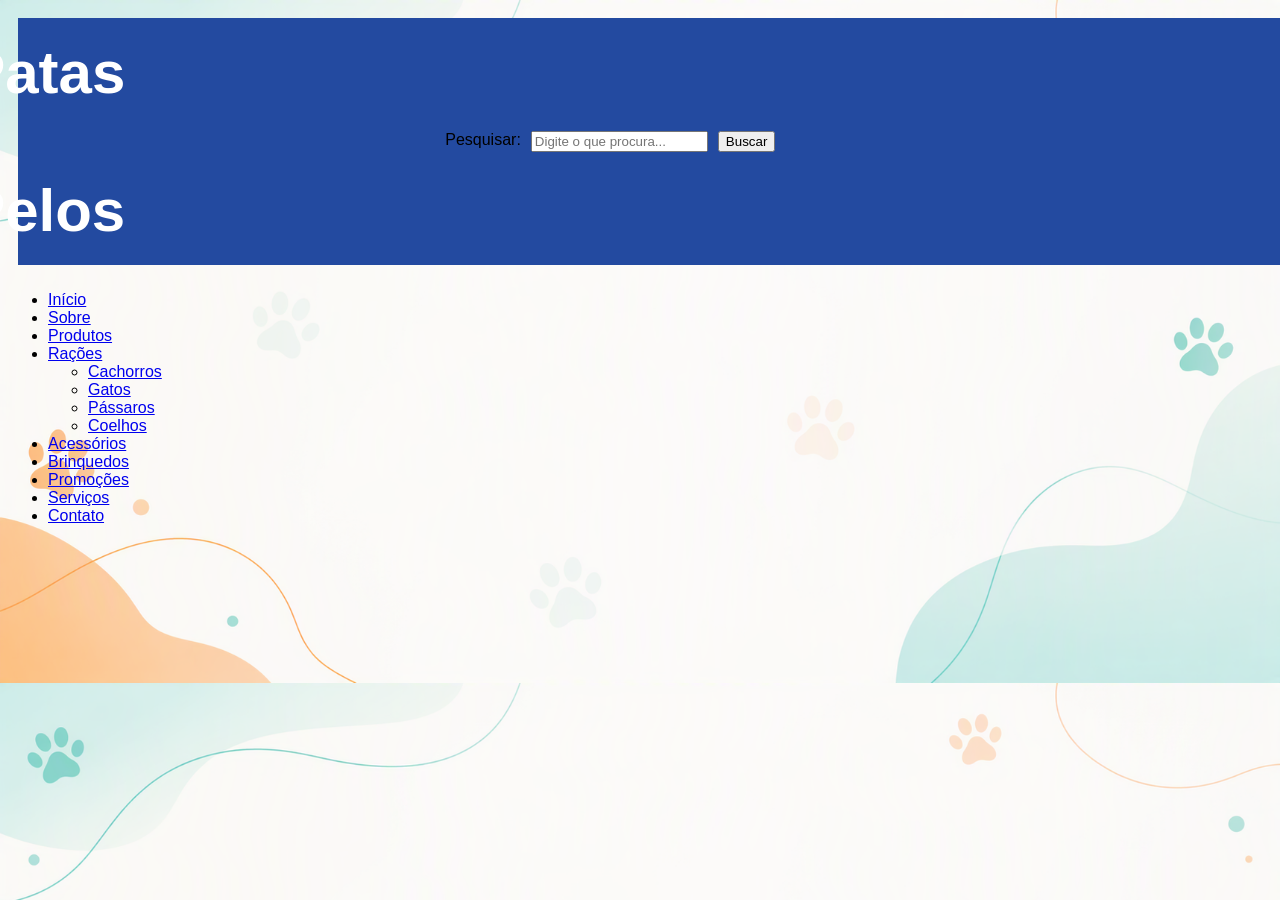
==== index.html @ ef7d0fcd "logo cabeçario pronto para modificar" ====
<!DOCTYPE html>
<html lang="pt">
<head>
    <meta charset="UTF-8">
    <meta name="viewport" content="width=device-width, initial-scale=1.0">
    <title>Patas e Pelos</title>
    <link rel="stylesheet" href="style.css">

    
    <link rel="preconnect" href="https://fonts.googleapis.com">
    <link rel="preconnect" href="https://fonts.gstatic.com" crossorigin>
    <link href="https://fonts.googleapis.com/css2?family=Bree+Serif&family=Lato:ital,wght@0,100;0,300;0,400;0,700;0,900;1,100;1,300;1,400;1,700;1,900&display=swap" rel="stylesheet">

</head>
<body>

    <nav class="navbar">
        <div class="logo">

            <img src="img/LOGO_PATAS_E_PELOS.png" alt="Logo Patas e Pelos">

            <h1>Patas e Pelos</h1>

            <form class="buscar-form" action="/buscar" method="get">
                <label class="form-label" for="campo-pesquisa">Pesquisar:</label>
                <input type="search" id="campo-pesquisa" name="q" placeholder="Digite o que procura..." required />
                <button type="submit">Buscar</button>
            </form>

            <form class="cadastrar-form" action="cadastrar.html" method="post">
                <input type="submit" value="Cadastrar">
            </form>
        </div>
    </nav>

    

    
        <ul class="menu">
            <li><a href="#">Início</a></li>
            <li><a href="#sobre">Sobre</a></li>
            <li><a href="#produtos">Produtos</a></li>
            <li class="dropdown">
                <a href="#raçoes">Rações</a>
                <ul class="dropdown-content">
                    <li><a href="#cachorros">Cachorros</a></li>
                    <li><a href="#gatos">Gatos</a></li>
                    <li><a href="#passaros">Pássaros</a></li>
                    <li><a href="#coelhos">Coelhos</a></li>         
                </ul>
            </li>
            <li><a href="#acessorios">Acessórios</a></li>
            <li><a href="#brinquedos">Brinquedos</a></li>
            <li><a href="#promocoes">Promoções</a></li>
            <li><a href="#servicos">Serviços</a></li>
            <li><a href="#contatos">Contato</a></li>
        </ul>
    

    
</body>
</html>
---- style.css ----
body {
    font-family:'Lucida Sans', 'Lucida Sans Regular', 'Lucida Grande', 'Lucida Sans Unicode', Geneva, Verdana, sans-serif;
    background-image: url(img/Fundo\ Site\ Patas\ e\ Pelos.png);
    background-size: cover;
}

.navbar {
    padding: 10px;
    top: 0;
    left: 0;
    width: 100%;
    
}

.logo {
    display: flex;
    align-items: center;
    justify-content: center;
    background-color: #234aa0;
    padding: 20px;
    gap: 20px; /* Cria um espaço perfeito e controlado entre a imagem e o título */
}

.logo img {
    width: 140px;
    height: auto;
    
}

.logo h1 {
    font-size: 60px; 
    color: #ffffff;
    margin: 0;
}

.buscar-form {
    display: flex;
    justify-content: center;
    
    padding-left: 300px; /* Centraliza o formulário de busca horizontalmente (distancia do lado esquerdo) (distancia do título) */
    gap: 10px; /* Se tiver um input e um botão de busca, cria espaço entre eles */
}

.cadastrar-form {
    display: flex;
    flex-direction: column; 
    align-items: stretch; 
    max-width: 450px; 
    margin: 30px auto; /* Centraliza o formulário na tela */
    padding: 25px;
    gap: 15px; /* Cria um espaço uniforme entre cada campo/input do formulário */
    padding-left: 600px; /* Centraliza o formulário de cadastro horizontalmente (distancia da barra de pesquisa) */
}
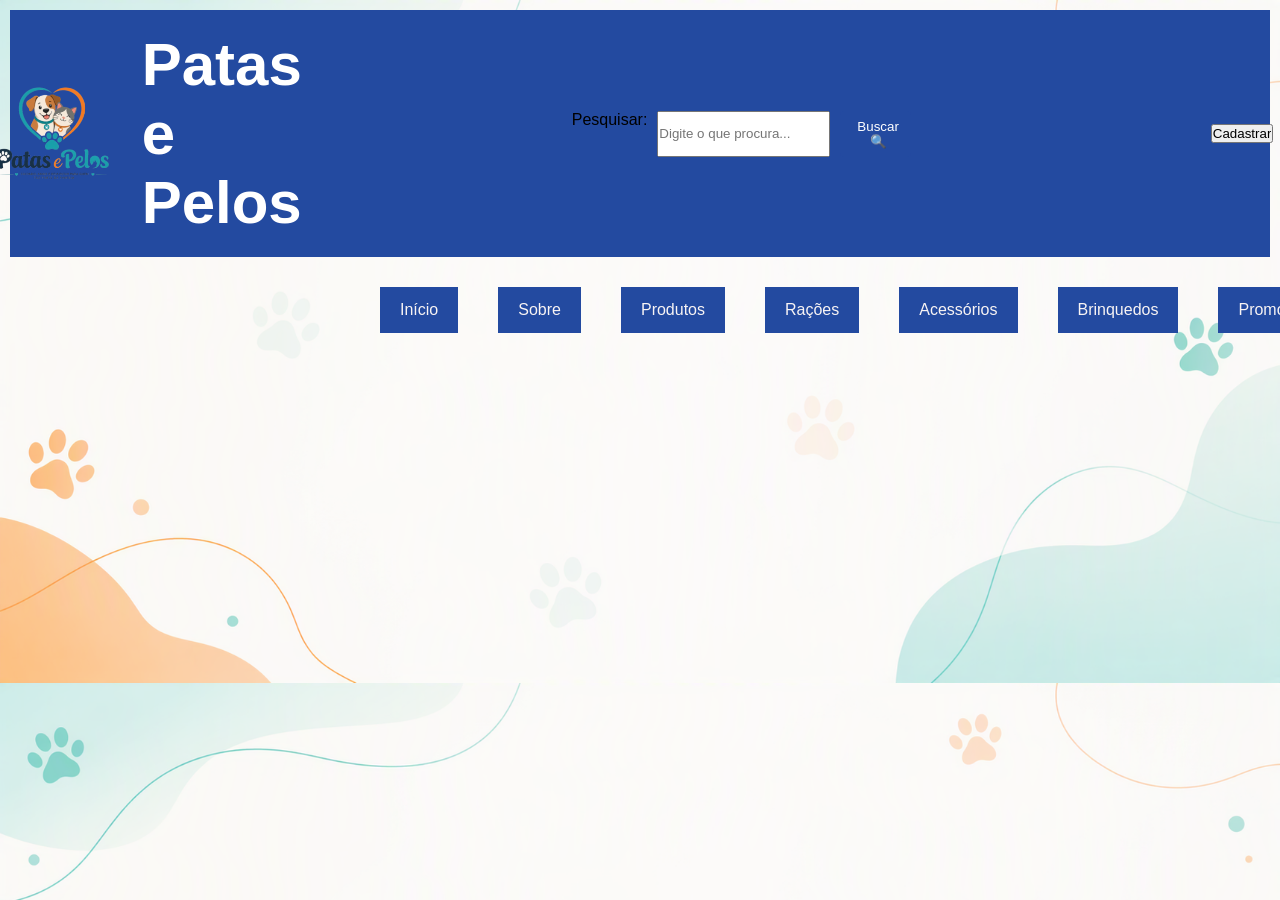
==== commit 78482596: "eeeee eeeeeeeee" ====
--- a/index.html
+++ b/index.html
@@ -35,27 +35,25 @@
 
     
 
-    
-        <ul class="menu">
-            <li><a href="#">Início</a></li>
-            <li><a href="#sobre">Sobre</a></li>
-            <li><a href="#produtos">Produtos</a></li>
-            <li class="dropdown">
-                <a href="#raçoes">Rações</a>
-                <ul class="dropdown-content">
-                    <li><a href="#cachorros">Cachorros</a></li>
-                    <li><a href="#gatos">Gatos</a></li>
-                    <li><a href="#passaros">Pássaros</a></li>
-                    <li><a href="#coelhos">Coelhos</a></li>         
-                </ul>
-            </li>
-            <li><a href="#acessorios">Acessórios</a></li>
-            <li><a href="#brinquedos">Brinquedos</a></li>
-            <li><a href="#promocoes">Promoções</a></li>
-            <li><a href="#servicos">Serviços</a></li>
-            <li><a href="#contatos">Contato</a></li>
+<ul class="menu">
+    <li><a href="#">Início</a></li>
+    <li><a href="#sobre">Sobre</a></li>
+    <li><a href="#produtos">Produtos</a></li>
+    <li class="dropdown">
+        <a href="#racoes">Rações</a> <!-- Alterado de #raçoes para #racoes -->
+        <ul class="dropdown-content">
+            <li><a href="#cachorros">Cachorros</a></li>
+            <li><a href="#gatos">Gatos</a></li>
+            <li><a href="#passaros">Pássaros</a></li>
+            <li><a href="#coelhos">Coelhos</a></li>         
         </ul>
-    
+    </li>
+    <li><a href="#acessorios">Acessórios</a></li>
+    <li><a href="#brinquedos">Brinquedos</a></li>
+    <li><a href="#promocoes">Promoções</a></li>
+    <li><a href="#servicos">Serviços</a></li>
+    <li><a href="#contatos">Contato</a></li>
+</ul>
 
     
 </body>
--- a/style.css
+++ b/style.css
@@ -1,4 +1,8 @@
-
+* {
+    box-sizing: border-box;
+    margin: 0;
+    padding: 0;
+}
 
 body {
     font-family:'Lucida Sans', 'Lucida Sans Regular', 'Lucida Grande', 'Lucida Sans Unicode', Geneva, Verdana, sans-serif;
@@ -39,8 +43,61 @@
     display: flex;
     justify-content: center;
     
-    padding-left: 300px; /* Centraliza o formulário de busca horizontalmente (distancia do lado esquerdo) (distancia do título) */
-    gap: 10px; /* Se tiver um input e um botão de busca, cria espaço entre eles */
+    padding-left: 250px; /* Centraliza o formulário de busca horizontalmente (distancia do lado esquerdo) (distancia do título) */
+    gap: 10px; 
+}
+
+.buscar-form input[type="text"] {
+    padding: 8px;
+    border: 1px solid #ccc;
+    border-radius: 4px;
+    width: 200px; /* Largura do campo de busca */
+}
+
+.buscar-form button {
+    padding: 8px 12px;
+    background-color: #234aa0;
+    color: white;
+    border: none;
+    border-radius: 4px;
+    cursor: pointer;
+}
+
+.buscar-form button:hover {
+    background-color: #1a357a; /* Cor ao passar o mouse */
+}
+
+.buscar-form button:active {
+    background-color: #0d1f4c; /* Cor ao clicar */
+}
+
+.buscar-form button:focus {
+    outline: none; /* Remove a borda de foco padrão */
+    box-shadow: 0 0 5px #234aa0; /* Adiciona um efeito de sombra ao redor do botão */
+}
+
+.buscar-form input[type="text"]:focus {
+    outline: none; /* Remove a borda de foco padrão */
+    box-shadow: 0 0 5px #234aa0; /* Adiciona um efeito de sombra ao redor do campo de busca */
+}
+
+.buscar-form input[type="text"]::placeholder {
+    color: #999; /* Cor do texto do placeholder */
+    font-style: italic; /* Estilo do texto do placeholder */
+}   
+
+.buscar-form button::after {
+    content: '🔍'; /* Adiciona o ícone de lupa */
+    margin-left: 5px; /* Espaçamento entre o texto e o ícone */
+}
+
+.buscar-form button::before {
+    content: ''; /* Adiciona um espaço antes do botão */
+    margin-right: 5px; /* Espaçamento entre o ícone e o texto */
+}
+
+.buscar-form button span {
+    display: none; /* Oculta o texto do botão */
 }
 
 .cadastrar-form {
@@ -51,6 +108,77 @@
     margin: 30px auto; /* Centraliza o formulário na tela */
     padding: 25px;
     gap: 15px; /* Cria um espaço uniforme entre cada campo/input do formulário */
-    padding-left: 600px; /* Centraliza o formulário de cadastro horizontalmente (distancia da barra de pesquisa) */
+    padding-left: 280px; /* Centraliza o formulário de cadastro horizontalmente (distancia da barra de pesquisa) */
 }
 
+.menu {
+    list-style: none;
+    padding: 0;
+    margin-left: 360px; /* Distancia do lado esquerdo da tela */
+    
+    display: flex;
+    width: 30px;
+    font-family: Arial, sans-serif;
+}
+
+/* Itens principais do menu */
+.menu > li {
+    position: relative;
+    
+    
+}
+
+/* Links do menu */
+.menu a {
+    display: block;
+    color: rgb(248, 244, 244);
+    padding: 14px 20px;
+    text-decoration: none;
+    text-align: center;
+    align-items: center;
+    background-color: #234aa0;
+    margin: 20px;
+
+}
+
+/* Efeito ao passar o mouse nos links principais */
+.menu > li > a:hover {
+    background-color: #111;
+}
+
+/* --- ESTILO DO DROPDOWN --- */
+
+/* Esconde o submenu por padrão */
+.menu .dropdown-content {
+    display: none;
+    position: absolute;
+    top: 100%; /* Posiciona logo abaixo do item "Rações" */
+    left: 0;
+    background-color: #08acdf;
+    min-width: 160px;
+    list-style: none;
+    padding: 0;
+    margin: 0;
+    box-shadow: 0px 8px 16px rgba(0,0,0,0.2);
+    z-index: 1;
+}
+
+/* Estilo dos itens dentro do submenu */
+.menu .dropdown-content li a {
+    padding: 10px 16px;
+    text-align: left;
+}
+
+/* Cor de fundo ao passar o mouse nos itens do submenu */
+.menu .dropdown-content li a:hover {
+    background-color: #555;
+}
+
+/* Mostra o submenu quando o mouse passa por cima da categoria "Rações" */
+.menu .dropdown:hover .dropdown-content {
+    display: block;
+}
+
+
+
+
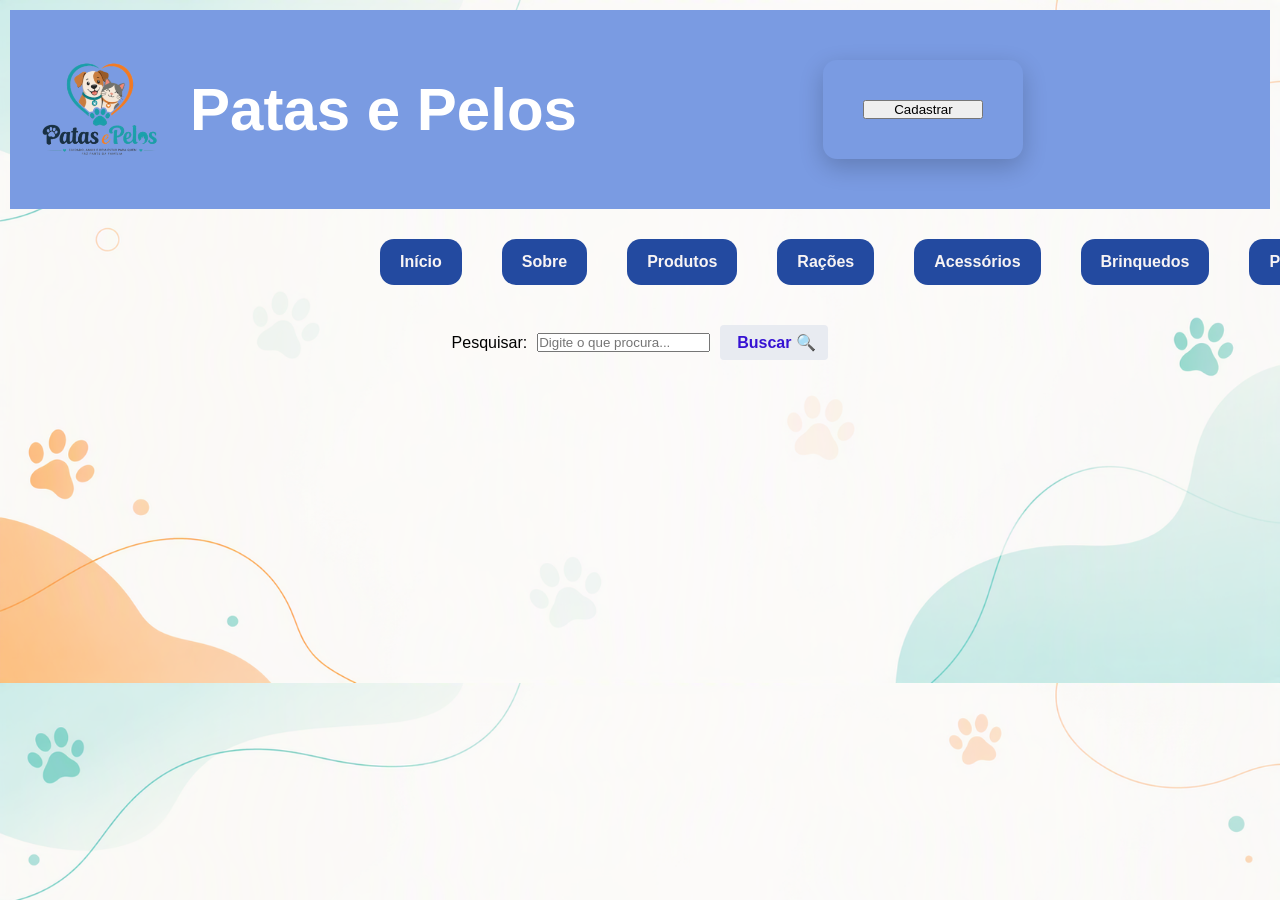
==== commit b5330149: "srzhnz\ds fet3" ====
--- a/index.html
+++ b/index.html
@@ -21,39 +21,41 @@
 
             <h1>Patas e Pelos</h1>
 
-            <form class="buscar-form" action="/buscar" method="get">
-                <label class="form-label" for="campo-pesquisa">Pesquisar:</label>
-                <input type="search" id="campo-pesquisa" name="q" placeholder="Digite o que procura..." required />
-                <button type="submit">Buscar</button>
-            </form>
+            
 
             <form class="cadastrar-form" action="cadastrar.html" method="post">
-                <input type="submit" value="Cadastrar">
+                <input class="btn btn-primary" type="submit" value="Cadastrar">
             </form>
         </div>
     </nav>
 
     
 
-<ul class="menu">
-    <li><a href="#">Início</a></li>
-    <li><a href="#sobre">Sobre</a></li>
-    <li><a href="#produtos">Produtos</a></li>
-    <li class="dropdown">
-        <a href="#racoes">Rações</a> <!-- Alterado de #raçoes para #racoes -->
-        <ul class="dropdown-content">
-            <li><a href="#cachorros">Cachorros</a></li>
-            <li><a href="#gatos">Gatos</a></li>
-            <li><a href="#passaros">Pássaros</a></li>
-            <li><a href="#coelhos">Coelhos</a></li>         
-        </ul>
-    </li>
-    <li><a href="#acessorios">Acessórios</a></li>
-    <li><a href="#brinquedos">Brinquedos</a></li>
-    <li><a href="#promocoes">Promoções</a></li>
-    <li><a href="#servicos">Serviços</a></li>
-    <li><a href="#contatos">Contato</a></li>
-</ul>
+    <ul class="menu">
+        <li><a href="#">Início</a></li>
+        <li><a href="#sobre">Sobre</a></li>
+        <li><a href="#produtos">Produtos</a></li>
+        <li class="dropdown">
+            <a href="#racoes">Rações</a> <!-- Alterado de #raçoes para #racoes -->
+            <ul class="dropdown-content">
+                <li><a href="#cachorros">Cachorros</a></li>
+                <li><a href="#gatos">Gatos</a></li>
+                <li><a href="#passaros">Pássaros</a></li>
+                <li><a href="#coelhos">Coelhos</a></li>         
+            </ul>
+        </li>
+        <li><a href="#acessorios">Acessórios</a></li>
+        <li><a href="#brinquedos">Brinquedos</a></li>
+        <li><a href="#promocoes">Promoções</a></li>
+        <li><a href="#servicos">Serviços</a></li>
+        <li><a href="#contatos">Contato</a></li>
+    </ul>
+
+    <form class="buscar-form" action="/buscar" method="get">
+                <label class="form-label" for="campo-pesquisa">Pesquisar:</label>
+                <input type="search" id="campo-pesquisa" name="q" placeholder="Digite o que procura..." required />
+                <button type="submit">Buscar</button>
+    </form>
 
     
 </body>
--- a/style.css
+++ b/style.css
@@ -22,7 +22,7 @@
     display: flex;
     align-items: center;
     justify-content: center;
-    background-color: #234aa0;
+    background-color: #7a9be2;
     padding: 20px;
     gap: 20px; /* Cria um espaço perfeito e controlado entre a imagem e o título */
 }
@@ -30,7 +30,6 @@
 .logo img {
     width: 140px;
     height: auto;
-    
 }
 
 .logo h1 {
@@ -42,8 +41,9 @@
 .buscar-form {
     display: flex;
     justify-content: center;
-    
-    padding-left: 250px; /* Centraliza o formulário de busca horizontalmente (distancia do lado esquerdo) (distancia do título) */
+    margin-top: 20px; /* Distancia do título */
+    margin-bottom: 20px; /* Distancia do formulário de busca para o menu */
+    align-items: center; /* Centraliza o formulário de busca horizontalmente (distancia do lado esquerdo) (distancia do título) */
     gap: 10px; 
 }
 
@@ -51,13 +51,16 @@
     padding: 8px;
     border: 1px solid #ccc;
     border-radius: 4px;
-    width: 200px; /* Largura do campo de busca */
+    width: 400px; /* Largura do campo de busca */
 }
 
 .buscar-form button {
     padding: 8px 12px;
-    background-color: #234aa0;
-    color: white;
+    background-color: #e8ebf1;
+    font-weight: bold;
+    font-size: 16px;
+    font-family: Arial, sans-serif;
+    color: rgb(54, 18, 211);
     border: none;
     border-radius: 4px;
     cursor: pointer;
@@ -102,13 +105,17 @@
 
 .cadastrar-form {
     display: flex;
-    flex-direction: column; 
-    align-items: stretch; 
-    max-width: 450px; 
-    margin: 30px auto; /* Centraliza o formulário na tela */
-    padding: 25px;
-    gap: 15px; /* Cria um espaço uniforme entre cada campo/input do formulário */
-    padding-left: 280px; /* Centraliza o formulário de cadastro horizontalmente (distancia da barra de pesquisa) */
+    flex-direction: column;
+    align-items: stretch;
+    max-width: 200px;
+    width: 100%;
+    margin: 30px auto; /* Centraliza perfeitamente o formulário na tela */
+    padding: 40px;
+    background-color: #7a9be2;
+    color: #ffffff;
+    gap: 18px; /* Espaçamento uniforme e agradável entre os campos */
+    border-radius: 14px;
+    box-shadow: 0 8px 24px rgba(0, 0, 0, 0.2); /* Sombra elegante para dar profundidade */
 }
 
 .menu {
@@ -132,12 +139,15 @@
 .menu a {
     display: block;
     color: rgb(248, 244, 244);
+    font-weight: bold;
+    font-size: 16px;
     padding: 14px 20px;
     text-decoration: none;
     text-align: center;
     align-items: center;
     background-color: #234aa0;
     margin: 20px;
+    border-radius: 14px;
 
 }
 
@@ -155,6 +165,7 @@
     top: 100%; /* Posiciona logo abaixo do item "Rações" */
     left: 0;
     background-color: #08acdf;
+    border-radius: 14px;
     min-width: 160px;
     list-style: none;
     padding: 0;
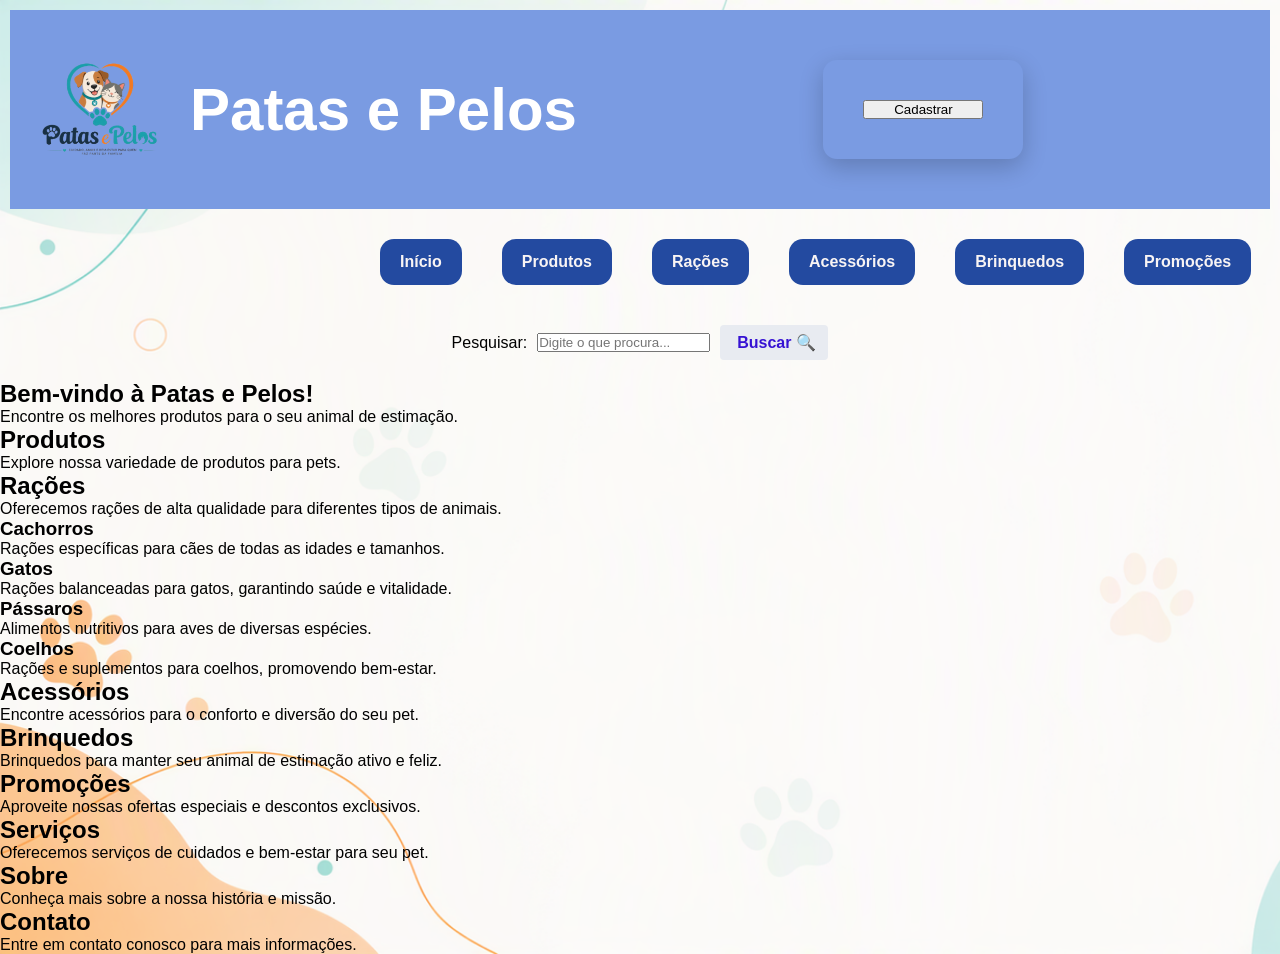
==== commit 24224bea: "afsw asfgweqa" ====
--- a/index.html
+++ b/index.html
@@ -33,7 +33,7 @@
 
     <ul class="menu">
         <li><a href="#">Início</a></li>
-        <li><a href="#sobre">Sobre</a></li>
+        
         <li><a href="#produtos">Produtos</a></li>
         <li class="dropdown">
             <a href="#racoes">Rações</a> <!-- Alterado de #raçoes para #racoes -->
@@ -48,6 +48,7 @@
         <li><a href="#brinquedos">Brinquedos</a></li>
         <li><a href="#promocoes">Promoções</a></li>
         <li><a href="#servicos">Serviços</a></li>
+        <li><a href="#sobre">Sobre</a></li>
         <li><a href="#contatos">Contato</a></li>
     </ul>
 
@@ -57,6 +58,71 @@
                 <button type="submit">Buscar</button>
     </form>
 
-    
+    <main>
+        <section id="início">
+            <h2>Bem-vindo à Patas e Pelos!</h2>
+            <p>Encontre os melhores produtos para o seu animal de estimação.</p>
+        </section>
+
+        <section id="produtos">
+            <h2>Produtos</h2>
+            <p>Explore nossa variedade de produtos para pets.</p>
+        </section>
+
+        <section id="racoes">
+            <h2>Rações</h2>
+            <p>Oferecemos rações de alta qualidade para diferentes tipos de animais.</p>
+            <section id="cachorros">
+                <h3>Cachorros</h3>
+                <p>Rações específicas para cães de todas as idades e tamanhos.</p>
+            </section>
+            <section id="gatos">
+                <h3>Gatos</h3>
+                <p>Rações balanceadas para gatos, garantindo saúde e vitalidade.</p>                
+            </section>
+            <section id="passaros">
+                <h3>Pássaros</h3>
+                <p>Alimentos nutritivos para aves de diversas espécies.</p>
+            </section>
+            <section id="coelhos">      
+                <h3>Coelhos</h3>
+                <p>Rações e suplementos para coelhos, promovendo bem-estar.</p>
+            </section>
+        </section> 
+        
+        <section id="acessorios">
+            <h2>Acessórios</h2>
+            <p>Encontre acessórios para o conforto e diversão do seu pet.</p>
+        </section>
+
+        <section id="brinquedos">
+            <h2>Brinquedos</h2>
+            <p>Brinquedos para manter seu animal de estimação ativo e feliz.</p>
+        </section>
+
+        <section id="promocoes">
+            <h2>Promoções</h2>
+            <p>Aproveite nossas ofertas especiais e descontos exclusivos.</p>
+        </section>
+
+        <section id="servicos">
+            <h2>Serviços</h2>
+            <p>Oferecemos serviços de cuidados e bem-estar para seu pet.</p>
+        </section>
+
+        <section id="sobre">
+            <h2>Sobre</h2>
+            <p>Conheça mais sobre a nossa história e missão.</p>        
+        </section>
+
+        <footer id="contatos">
+            <h2>Contato</h2>
+            <p>Entre em contato conosco para mais informações.</p>
+        </footer>
+
+
+
+    </main>
+
 </body>
 </html>
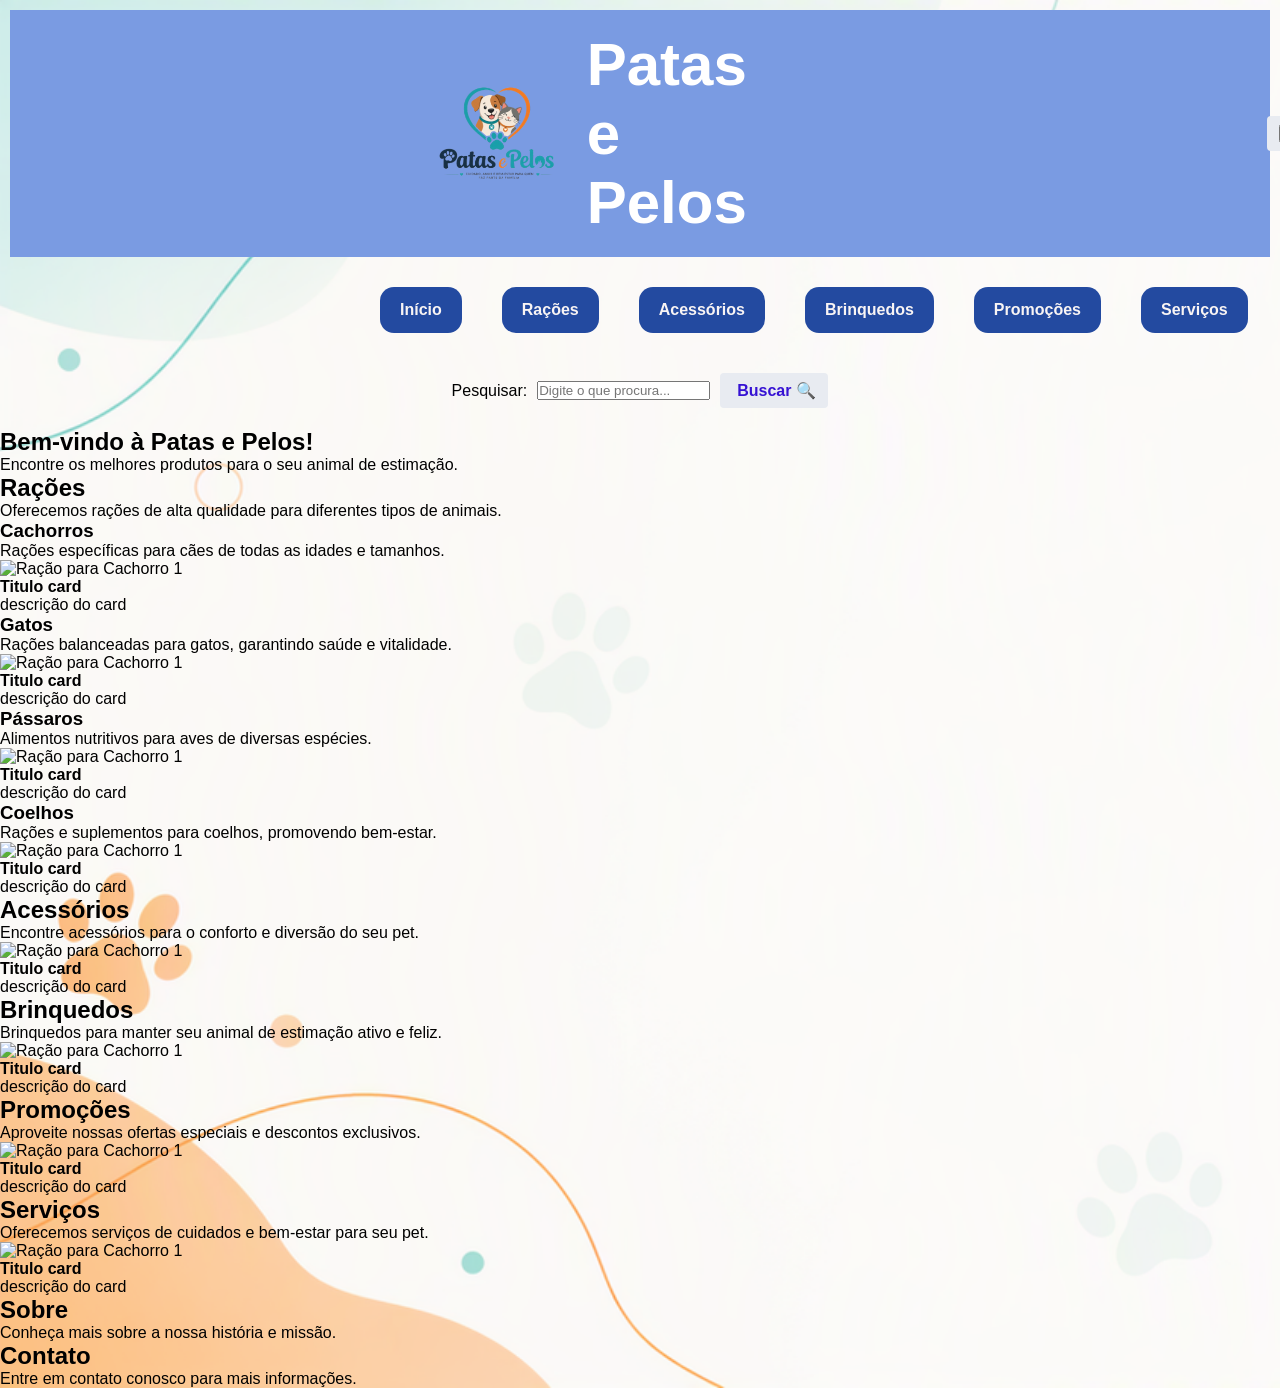
==== commit b4702ab7: "d aa" ====
--- a/index.html
+++ b/index.html
@@ -23,7 +23,7 @@
 
             
 
-            <form class="cadastrar-form" action="cadastrar.html" method="post">
+            <form class="cadastrar-form" action="cadastrar.html " method="post">
                 <input class="btn btn-primary" type="submit" value="Cadastrar">
             </form>
         </div>
@@ -34,9 +34,8 @@
     <ul class="menu">
         <li><a href="#">Início</a></li>
         
-        <li><a href="#produtos">Produtos</a></li>
         <li class="dropdown">
-            <a href="#racoes">Rações</a> <!-- Alterado de #raçoes para #racoes -->
+            <a href="#racoes">Rações</a> 
             <ul class="dropdown-content">
                 <li><a href="#cachorros">Cachorros</a></li>
                 <li><a href="#gatos">Gatos</a></li>
@@ -64,50 +63,113 @@
             <p>Encontre os melhores produtos para o seu animal de estimação.</p>
         </section>
 
-        <section id="produtos">
-            <h2>Produtos</h2>
-            <p>Explore nossa variedade de produtos para pets.</p>
-        </section>
 
         <section id="racoes">
             <h2>Rações</h2>
             <p>Oferecemos rações de alta qualidade para diferentes tipos de animais.</p>
+
             <section id="cachorros">
                 <h3>Cachorros</h3>
                 <p>Rações específicas para cães de todas as idades e tamanhos.</p>
+
+                <div class="card"> 
+                    <article class="card-item">
+                        <img src="img/racao_cachorro1.jpg" alt="Ração para Cachorro 1">
+                        <h4>Titulo card</h4>
+                        <p>descrição do card</p>
+                    </article>  
+                </div>
+
             </section>
             <section id="gatos">
                 <h3>Gatos</h3>
-                <p>Rações balanceadas para gatos, garantindo saúde e vitalidade.</p>                
+                <p>Rações balanceadas para gatos, garantindo saúde e vitalidade.</p>   
+                
+                <div class="card"> 
+                    <article class="card-item">
+                        <img src="img/racao_cachorro1.jpg" alt="Ração para Cachorro 1">
+                        <h4>Titulo card</h4>
+                        <p>descrição do card</p>
+                    </article>  
+                </div>
+
             </section>
             <section id="passaros">
                 <h3>Pássaros</h3>
                 <p>Alimentos nutritivos para aves de diversas espécies.</p>
+
+                <div class="card"> 
+                    <article class="card-item">
+                        <img src="img/racao_cachorro1.jpg" alt="Ração para Cachorro 1">
+                        <h4>Titulo card</h4>
+                        <p>descrição do card</p>
+                    </article>  
+                </div>
             </section>
             <section id="coelhos">      
                 <h3>Coelhos</h3>
                 <p>Rações e suplementos para coelhos, promovendo bem-estar.</p>
+
+                <div class="card"> 
+                    <article class="card-item">
+                        <img src="img/racao_cachorro1.jpg" alt="Ração para Cachorro 1">
+                        <h4>Titulo card</h4>
+                        <p>descrição do card</p>
+                    </article>  
+                </div>
             </section>
         </section> 
         
         <section id="acessorios">
             <h2>Acessórios</h2>
             <p>Encontre acessórios para o conforto e diversão do seu pet.</p>
+
+            <div class="card"> 
+                    <article class="card-item">
+                        <img src="img/racao_cachorro1.jpg" alt="Ração para Cachorro 1">
+                        <h4>Titulo card</h4>
+                        <p>descrição do card</p>
+                    </article>  
+                </div>
         </section>
 
         <section id="brinquedos">
             <h2>Brinquedos</h2>
             <p>Brinquedos para manter seu animal de estimação ativo e feliz.</p>
+
+            <div class="card"> 
+                    <article class="card-item">
+                        <img src="img/racao_cachorro1.jpg" alt="Ração para Cachorro 1">
+                        <h4>Titulo card</h4>
+                        <p>descrição do card</p>
+                    </article>  
+                </div>
         </section>
 
         <section id="promocoes">
             <h2>Promoções</h2>
             <p>Aproveite nossas ofertas especiais e descontos exclusivos.</p>
+
+            <div class="card"> 
+                    <article class="card-item">
+                        <img src="img/racao_cachorro1.jpg" alt="Ração para Cachorro 1">
+                        <h4>Titulo card</h4>
+                        <p>descrição do card</p>
+                    </article>  
+                </div>
         </section>
 
         <section id="servicos">
             <h2>Serviços</h2>
             <p>Oferecemos serviços de cuidados e bem-estar para seu pet.</p>
+
+            <div class="card"> 
+                    <article class="card-service">
+                        <img src="img/racao_cachorro1.jpg" alt="Ração para Cachorro 1">
+                        <h4>Titulo card</h4>
+                        <p>descrição do card</p>
+                    </article>  
+                </div>
         </section>
 
         <section id="sobre">
--- a/style.css
+++ b/style.css
@@ -28,6 +28,7 @@
 }
 
 .logo img {
+    margin-left: 500px;
     width: 140px;
     height: auto;
 }
@@ -104,18 +105,16 @@
 }
 
 .cadastrar-form {
-    display: flex;
-    flex-direction: column;
-    align-items: stretch;
-    max-width: 200px;
-    width: 100%;
-    margin: 30px auto; /* Centraliza perfeitamente o formulário na tela */
-    padding: 40px;
-    background-color: #7a9be2;
-    color: #ffffff;
-    gap: 18px; /* Espaçamento uniforme e agradável entre os campos */
-    border-radius: 14px;
-    box-shadow: 0 8px 24px rgba(0, 0, 0, 0.2); /* Sombra elegante para dar profundidade */
+    margin-left: 500px; /* Distancia do lado esquerdo da tela */
+    padding: 8px 12px;
+    background-color: #e8ebf1;
+    font-weight: bold;
+    font-size: 16px;
+    font-family: Arial, sans-serif;
+    color: rgb(54, 18, 211);
+    border: none;
+    border-radius: 4px;
+    cursor: pointer;
 }
 
 .menu {
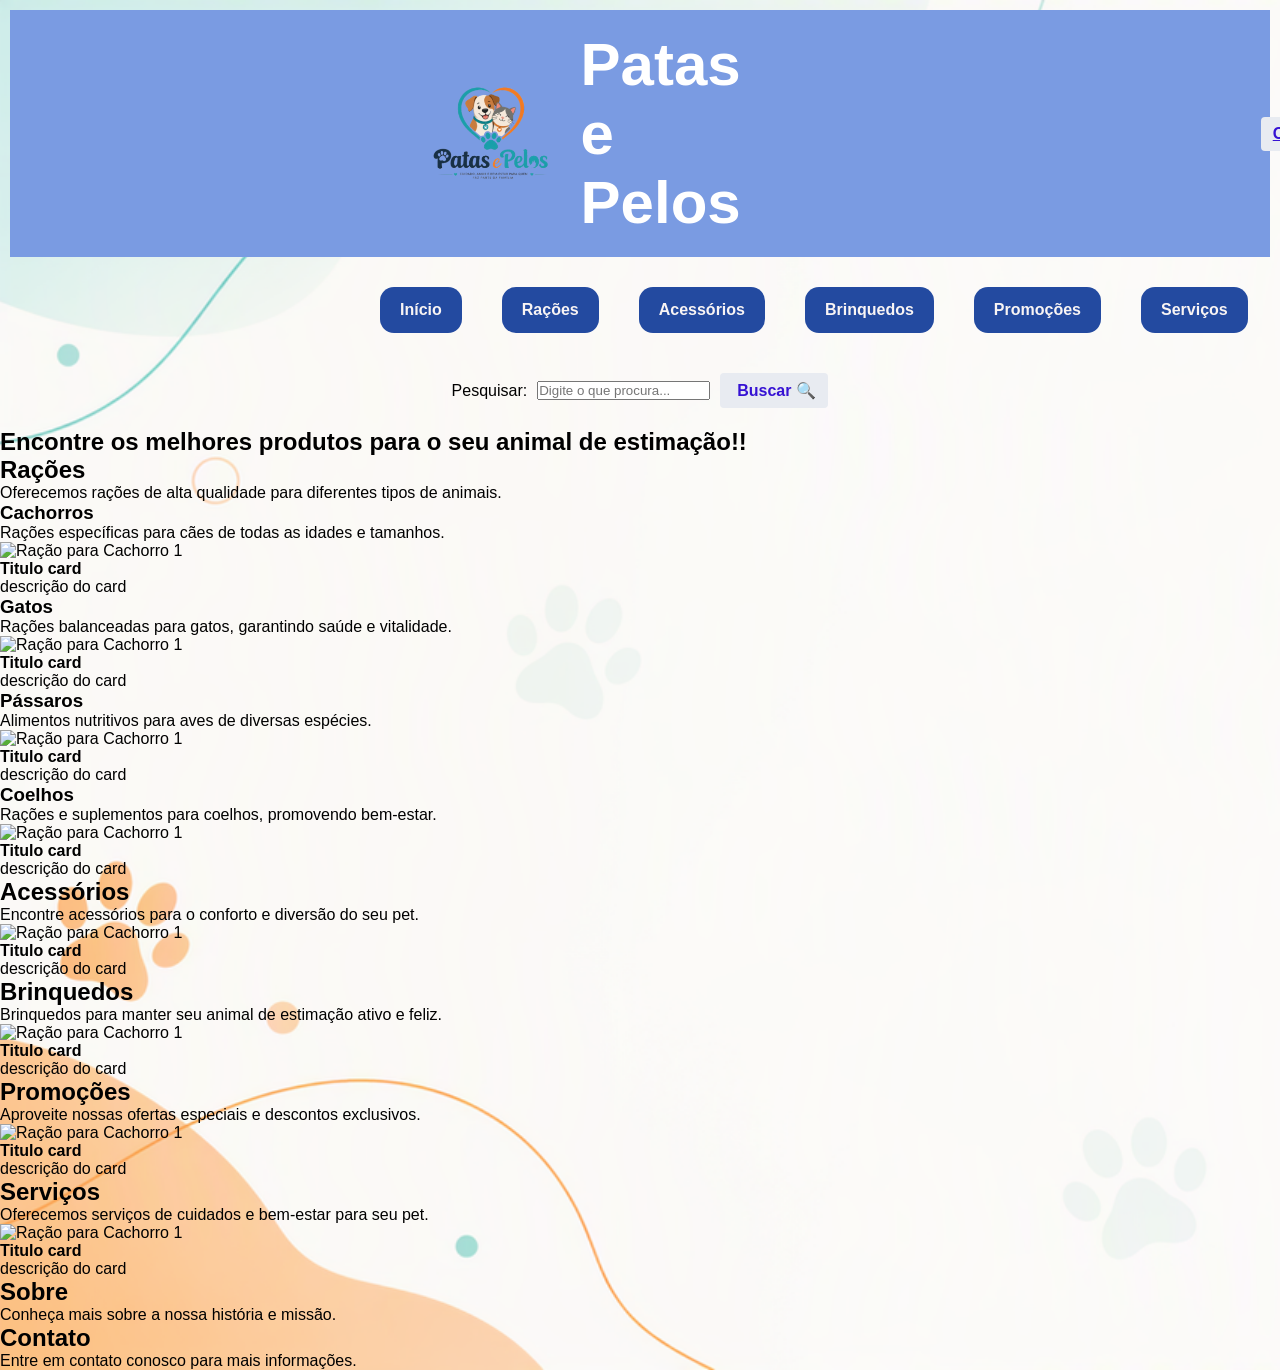
==== commit 81bc424c: "d dsaw" ====
--- a/index.html
+++ b/index.html
@@ -16,17 +16,17 @@
 
     <nav class="navbar">
         <div class="logo">
-
             <img src="img/LOGO_PATAS_E_PELOS.png" alt="Logo Patas e Pelos">
-
             <h1>Patas e Pelos</h1>
+            <!--<form class="cadastrar-form" action="cadastrar.html " method="post">
+                <input class="btn btn-primary" type="submit" value="Cadastrar">
+            </form> -->
+            <a href="cadastrar.html" class="cadastrar-form">Cadastrar</a>
 
             
+        </div>
 
-            <form class="cadastrar-form" action="cadastrar.html " method="post">
-                <input class="btn btn-primary" type="submit" value="Cadastrar">
-            </form>
-        </div>
+
     </nav>
 
     
@@ -59,8 +59,7 @@
 
     <main>
         <section id="início">
-            <h2>Bem-vindo à Patas e Pelos!</h2>
-            <p>Encontre os melhores produtos para o seu animal de estimação.</p>
+            <h2>Encontre os melhores produtos para o seu animal de estimação!!</h2> 
         </section>
 
 
@@ -84,7 +83,6 @@
             <section id="gatos">
                 <h3>Gatos</h3>
                 <p>Rações balanceadas para gatos, garantindo saúde e vitalidade.</p>   
-                
                 <div class="card"> 
                     <article class="card-item">
                         <img src="img/racao_cachorro1.jpg" alt="Ração para Cachorro 1">
@@ -97,7 +95,6 @@
             <section id="passaros">
                 <h3>Pássaros</h3>
                 <p>Alimentos nutritivos para aves de diversas espécies.</p>
-
                 <div class="card"> 
                     <article class="card-item">
                         <img src="img/racao_cachorro1.jpg" alt="Ração para Cachorro 1">
@@ -106,10 +103,10 @@
                     </article>  
                 </div>
             </section>
+
             <section id="coelhos">      
                 <h3>Coelhos</h3>
                 <p>Rações e suplementos para coelhos, promovendo bem-estar.</p>
-
                 <div class="card"> 
                     <article class="card-item">
                         <img src="img/racao_cachorro1.jpg" alt="Ração para Cachorro 1">
@@ -123,7 +120,6 @@
         <section id="acessorios">
             <h2>Acessórios</h2>
             <p>Encontre acessórios para o conforto e diversão do seu pet.</p>
-
             <div class="card"> 
                     <article class="card-item">
                         <img src="img/racao_cachorro1.jpg" alt="Ração para Cachorro 1">
@@ -136,7 +132,6 @@
         <section id="brinquedos">
             <h2>Brinquedos</h2>
             <p>Brinquedos para manter seu animal de estimação ativo e feliz.</p>
-
             <div class="card"> 
                     <article class="card-item">
                         <img src="img/racao_cachorro1.jpg" alt="Ração para Cachorro 1">
@@ -149,7 +144,6 @@
         <section id="promocoes">
             <h2>Promoções</h2>
             <p>Aproveite nossas ofertas especiais e descontos exclusivos.</p>
-
             <div class="card"> 
                     <article class="card-item">
                         <img src="img/racao_cachorro1.jpg" alt="Ração para Cachorro 1">
@@ -162,7 +156,6 @@
         <section id="servicos">
             <h2>Serviços</h2>
             <p>Oferecemos serviços de cuidados e bem-estar para seu pet.</p>
-
             <div class="card"> 
                     <article class="card-service">
                         <img src="img/racao_cachorro1.jpg" alt="Ração para Cachorro 1">
--- a/style.css
+++ b/style.css
@@ -38,6 +38,7 @@
     color: #ffffff;
     margin: 0;
 }
+
 
 .buscar-form {
     display: flex;
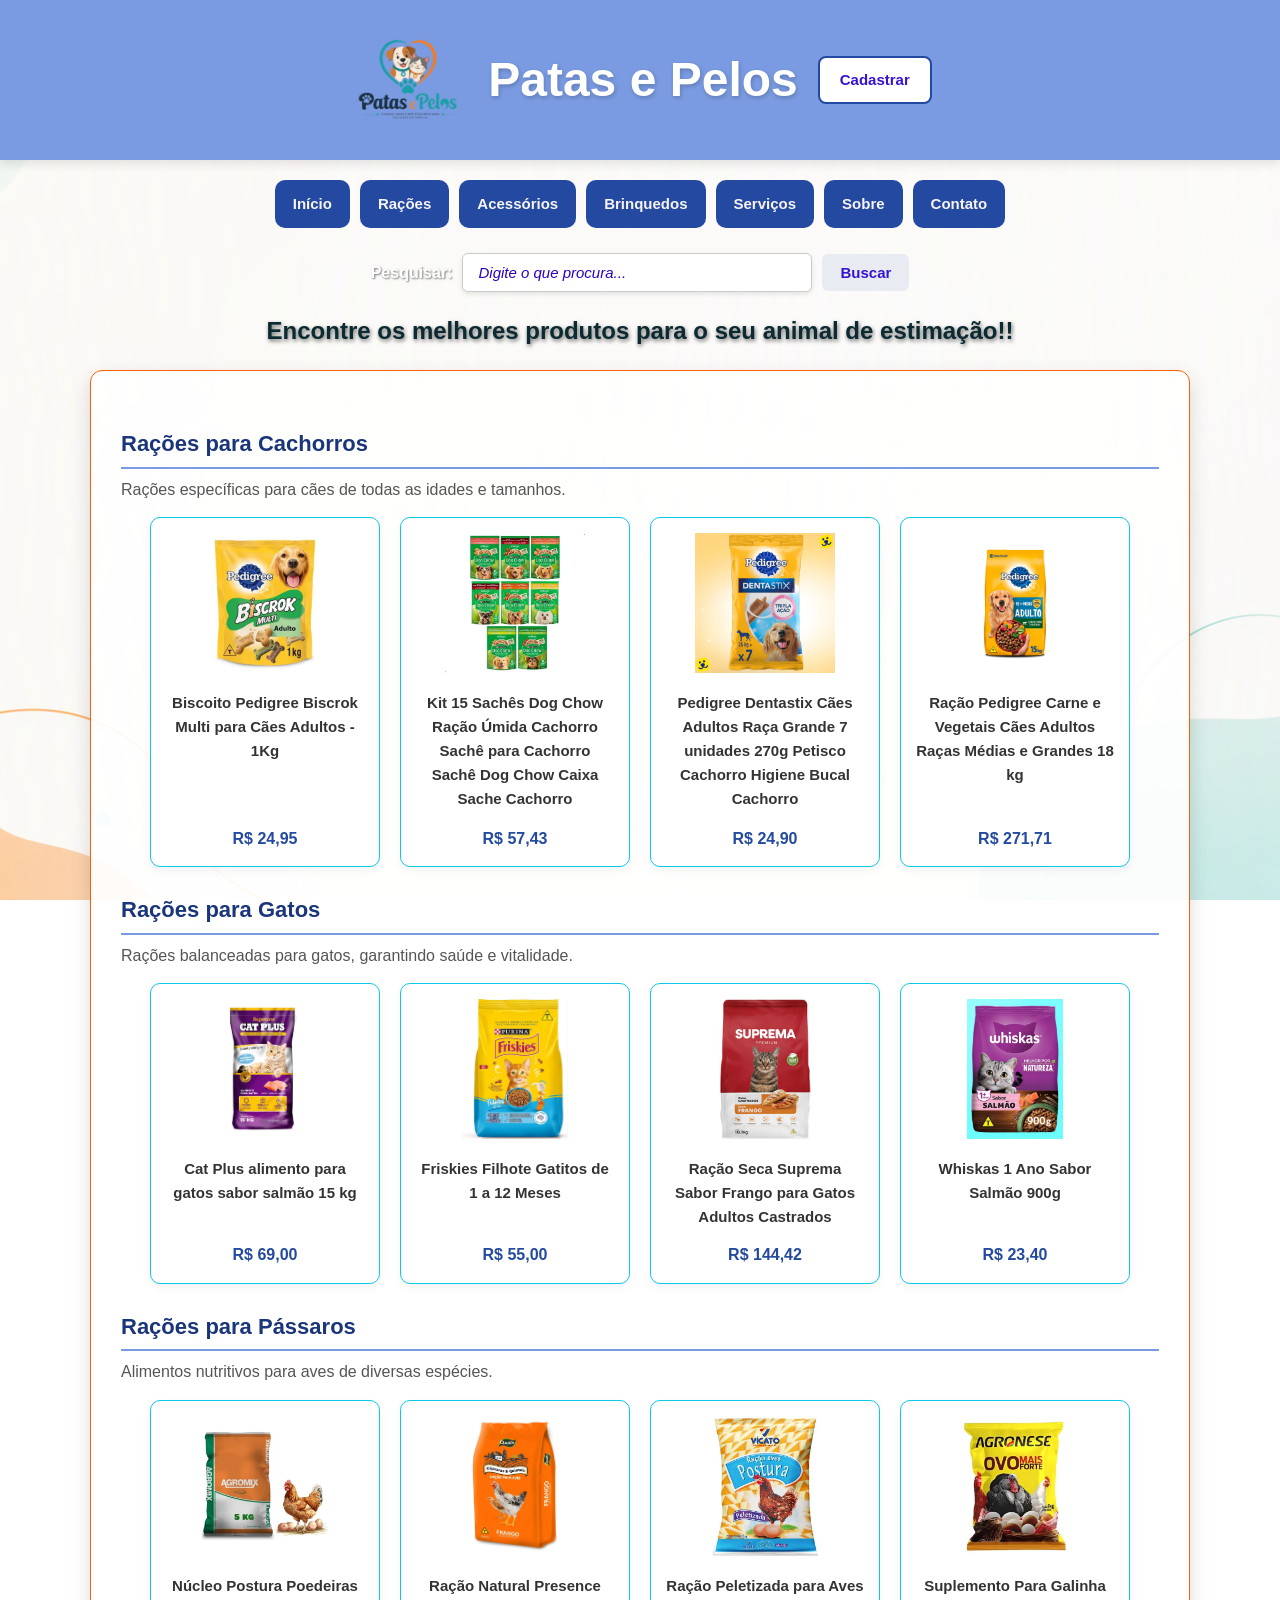
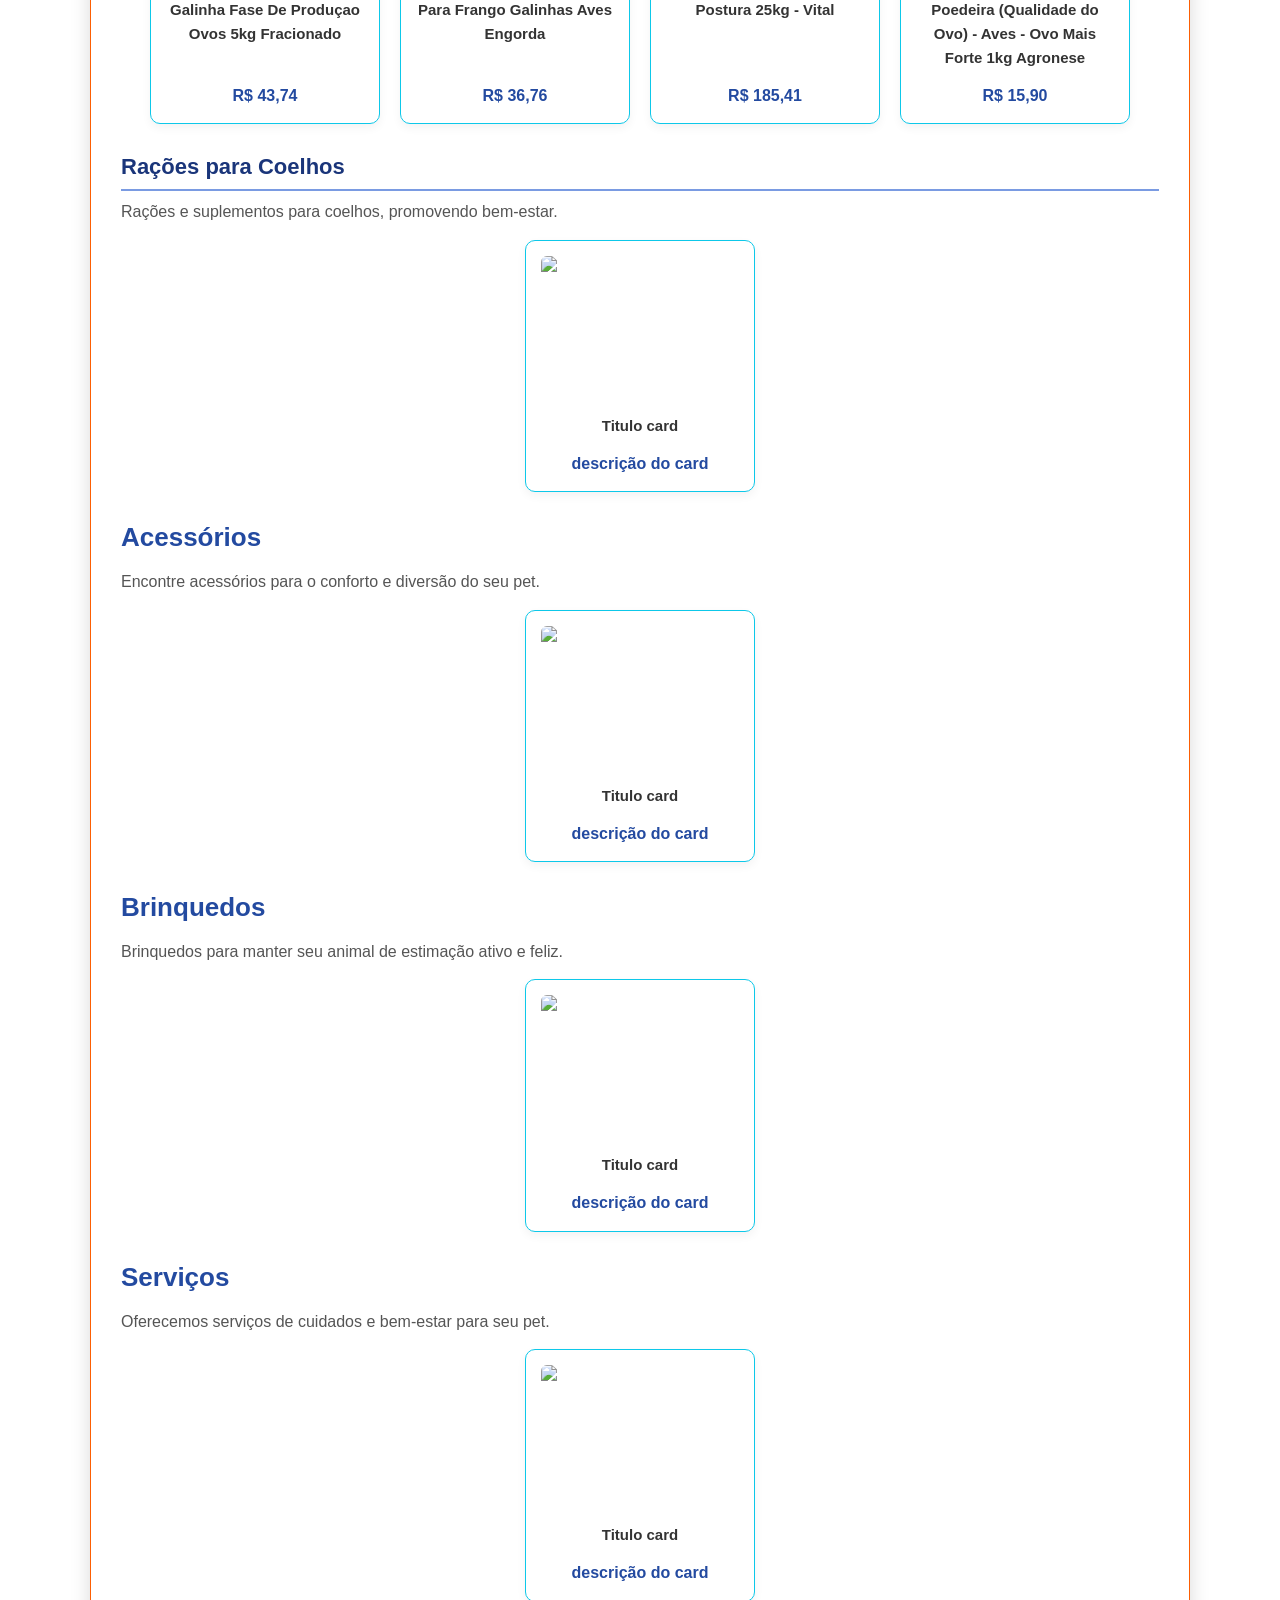
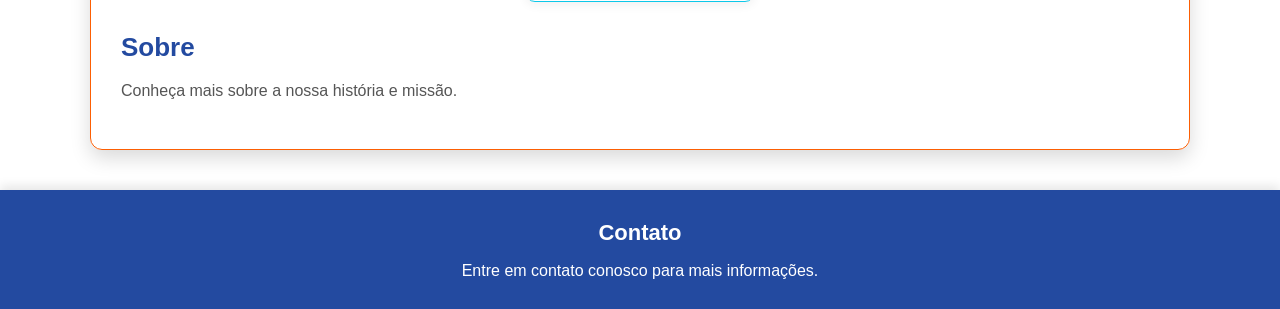
==== commit e4f275e7: "ewqewq wedqwwq" ====
--- a/index.html
+++ b/index.html
@@ -3,10 +3,9 @@
 <head>
     <meta charset="UTF-8">
     <meta name="viewport" content="width=device-width, initial-scale=1.0">
-    <title>Patas e Pelos</title>
+    <title>Patas e Pelos_Pagina inicial</title>
     <link rel="stylesheet" href="style.css">
 
-    
     <link rel="preconnect" href="https://fonts.googleapis.com">
     <link rel="preconnect" href="https://fonts.gstatic.com" crossorigin>
     <link href="https://fonts.googleapis.com/css2?family=Bree+Serif&family=Lato:ital,wght@0,100;0,300;0,400;0,700;0,900;1,100;1,300;1,400;1,700;1,900&display=swap" rel="stylesheet">
@@ -18,18 +17,11 @@
         <div class="logo">
             <img src="img/LOGO_PATAS_E_PELOS.png" alt="Logo Patas e Pelos">
             <h1>Patas e Pelos</h1>
-            <!--<form class="cadastrar-form" action="cadastrar.html " method="post">
-                <input class="btn btn-primary" type="submit" value="Cadastrar">
-            </form> -->
             <a href="cadastrar.html" class="cadastrar-form">Cadastrar</a>
 
-            
         </div>
 
-
     </nav>
-
-    
 
     <ul class="menu">
         <li><a href="#">Início</a></li>
@@ -45,7 +37,7 @@
         </li>
         <li><a href="#acessorios">Acessórios</a></li>
         <li><a href="#brinquedos">Brinquedos</a></li>
-        <li><a href="#promocoes">Promoções</a></li>
+        
         <li><a href="#servicos">Serviços</a></li>
         <li><a href="#sobre">Sobre</a></li>
         <li><a href="#contatos">Contato</a></li>
@@ -57,59 +49,119 @@
                 <button type="submit">Buscar</button>
     </form>
 
-    <main>
-        <section id="início">
-            <h2>Encontre os melhores produtos para o seu animal de estimação!!</h2> 
-        </section>
-
-
-        <section id="racoes">
-            <h2>Rações</h2>
-            <p>Oferecemos rações de alta qualidade para diferentes tipos de animais.</p>
+    <div class="text">
+        <h2>Encontre os melhores produtos para o seu animal de estimação!!</h2>
+    </div>
+
+    <main class="main-content">
+
+        
+        <section id="racoes" class="vendas">
 
             <section id="cachorros">
-                <h3>Cachorros</h3>
+                <h3>Rações para Cachorros</h3>
                 <p>Rações específicas para cães de todas as idades e tamanhos.</p>
 
                 <div class="card"> 
                     <article class="card-item">
-                        <img src="img/racao_cachorro1.jpg" alt="Ração para Cachorro 1">
-                        <h4>Titulo card</h4>
-                        <p>descrição do card</p>
-                    </article>  
-                </div>
-
-            </section>
+                        <img src="IMG_RAÇÕES_DE_CACHORRO/Biscoito Pedigree Biscrok Multi para Cães Adultos - 1Kg R$ 24,95.webp" alt="Biscoito Pedigree Biscrok Multi para Cães Adultos - 1Kg R$ 24,95.webp">
+                        <h4>Biscoito Pedigree Biscrok Multi para Cães Adultos - 1Kg</h4>
+
+                        <br>
+                        <p>R$ 24,95</p>
+                    </article>  
+
+                    <article class="card-item">
+                        <img src="IMG_RAÇÕES_DE_CACHORRO/Kit 15 Sachês Dog Chow Ração Úmida Cachorro Sachê para Cachorro Sachê Dog Chow Caixa Sache Cachorro R$ 57,43.webp" alt="Kit 15 Sachês Dog Chow Ração Úmida Cachorro Sachê para Cachorro Sachê Dog Chow Caixa Sache Cachorro R$ 57,43">
+                        <h4>Kit 15 Sachês Dog Chow Ração Úmida Cachorro Sachê para Cachorro Sachê Dog Chow Caixa Sache Cachorro</h4>
+                        <p>R$ 57,43</p>
+                    </article> 
+
+                    <article class="card-item">
+                        <img src="IMG_RAÇÕES_DE_CACHORRO/Pedigree Dentastix Cães Adultos Raça Grande 7 unidades 270g Petisco Cachorro Higiene Bucal Cachorro  R$ 24,90.webp" alt="Pedigree Dentastix Cães Adultos Raça Grande 7 unidades 270g Petisco Cachorro Higiene Bucal Cachorro  R$ 24,90.webp">
+                        <h4>Pedigree Dentastix Cães Adultos Raça Grande 7 unidades 270g Petisco Cachorro Higiene Bucal Cachorro</h4>
+                        <p>R$ 24,90</p>
+                    </article> 
+
+                    <article class="card-item">
+                        <img src="IMG_RAÇÕES_DE_CACHORRO/1622dbd8e9d3cb5947645c8acec2697c5d1a0fe4.webp" alt="Ração Pedigree Carne e Vegetais Cães Adultos Raças Médias e Grandes 18 kg  R$ 271,71.jpg">
+                        <h4>Ração Pedigree Carne e Vegetais Cães Adultos Raças Médias e Grandes 18 kg</h4>
+                        <br>
+                        <p>R$ 271,71</p>
+                    </article> 
+                </div>
+            </section>
+            
             <section id="gatos">
-                <h3>Gatos</h3>
+                <h3>Rações para Gatos</h3>
                 <p>Rações balanceadas para gatos, garantindo saúde e vitalidade.</p>   
+
                 <div class="card"> 
                     <article class="card-item">
-                        <img src="img/racao_cachorro1.jpg" alt="Ração para Cachorro 1">
-                        <h4>Titulo card</h4>
-                        <p>descrição do card</p>
-                    </article>  
-                </div>
-
-            </section>
+                        <img src="IMG_RAÇÕES_DE_GATO/Cat Plus alimento para gatos sabor salmão 15 kg_ R$ 69,00.jpg" alt="Cat Plus alimento para gatos sabor salmão 15 kg">
+                        <h4>Cat Plus alimento para gatos sabor salmão 15 kg</h4>
+                        <p>R$ 69,00</p>
+                    </article>  
+
+                    <article class="card-item">
+                        <img src="IMG_RAÇÕES_DE_GATO/friskies filhote gatitos de 1 a 12  meses R$ 55,00.jpg" alt="Friskies Filhote Gatitos de 1 a 12 Meses">
+                        <h4>Friskies Filhote Gatitos de 1 a 12 Meses</h4>
+                        <p>R$ 55,00</p>
+                    </article>  
+
+                    <article class="card-item">
+                        <img src="IMG_RAÇÕES_DE_GATO/Ração Seca Suprema Sabor Frango para Gatos Adultos Castrados R$ 144,42.jpg" alt="Ração Seca Suprema Sabor Frango para Gatos Adultos Castrados">
+                        <h4>Ração Seca Suprema Sabor Frango para Gatos Adultos Castrados</h4>
+                        <p>R$ 144,42</p>
+                    </article>  
+
+                    <article class="card-item">
+                        <img src="IMG_RAÇÕES_DE_GATO/whiskas 1 ano sabor salmão 900g R$ 23,40.jpg" alt="Whiskas 1 Ano Sabor Salmão 900g">
+                        <h4>Whiskas 1 Ano Sabor Salmão 900g</h4>
+                        <p>R$ 23,40</p>
+                    </article>  
+                </div>
+            </section>
+
+            
             <section id="passaros">
-                <h3>Pássaros</h3>
+                <h3>Rações para Pássaros</h3>
+
                 <p>Alimentos nutritivos para aves de diversas espécies.</p>
-                <div class="card"> 
-                    <article class="card-item">
-                        <img src="img/racao_cachorro1.jpg" alt="Ração para Cachorro 1">
-                        <h4>Titulo card</h4>
-                        <p>descrição do card</p>
-                    </article>  
-                </div>
-            </section>
-
-            <section id="coelhos">      
-                <h3>Coelhos</h3>
+                <div class="card">
+
+                    <article class="card-item">
+                        <img src="IMG_RAÇOES_DE_PASSAROS/Núcleo Postura Poedeiras Galinha Fase De Produçao Ovos 5kg Fracionado R$ 43,74.jpg" alt="Núcleo Postura Poedeiras Galinha Fase De Produçao Ovos 5kg Fracionado R$ 43,74">
+                        <h4>Núcleo Postura Poedeiras Galinha Fase De Produçao Ovos 5kg Fracionado</h4>
+                        <p>R$ 43,74</p>
+                    </article>  
+
+                    <article class="card-item">
+                        <img src="IMG_RAÇOES_DE_PASSAROS/Ração Natural Presence Para Frango Galinhas Aves Engorda R$ 36,76.jpg" alt="Ração Natural Presence Para Frango Galinhas Aves Engorda R$ 36,76">
+                        <h4>Ração Natural Presence Para Frango Galinhas Aves Engorda</h4>
+                        <p>R$ 36,76</p>
+                    </article>  
+
+                    <article class="card-item">
+                        <img src="IMG_RAÇOES_DE_PASSAROS/Ração Peletizada para Aves Postura 25kg - Vital R$ 185,41.jpg" alt="Ração Peletizada para Aves Postura 25kg - Vital R$ 185,41">
+                        <h4>Ração Peletizada para Aves Postura 25kg - Vital</h4>
+                        <p>R$ 185,41</p>
+                    </article>  
+
+                    <article class="card-item">
+                        <img src="IMG_RAÇOES_DE_PASSAROS/Suplemento Para Galinha Poedeira (Qualidade do Ovo) - Aves - Ovo Mais Forte 1kg Agronese R$ 15,90.jpg" alt="Suplemento Para Galinha Poedeira (Qualidade do Ovo) - Aves - Ovo Mais Forte 1kg Agronese R$ 15,90">
+                        <h4>Suplemento Para Galinha Poedeira (Qualidade do Ovo) - Aves - Ovo Mais Forte 1kg Agronese</h4>
+                        <p>R$ 15,90</p>
+                    </article>  
+                </div>
+            </section>
+
+            <section id="coelhos" class="vendas">      
+                <h3>Rações para Coelhos</h3>
                 <p>Rações e suplementos para coelhos, promovendo bem-estar.</p>
                 <div class="card"> 
                     <article class="card-item">
-                        <img src="img/racao_cachorro1.jpg" alt="Ração para Cachorro 1">
+                        <img src="img/racao_cachorro1.jpg" alt="    ">
                         <h4>Titulo card</h4>
                         <p>descrição do card</p>
                     </article>  
@@ -122,7 +174,7 @@
             <p>Encontre acessórios para o conforto e diversão do seu pet.</p>
             <div class="card"> 
                     <article class="card-item">
-                        <img src="img/racao_cachorro1.jpg" alt="Ração para Cachorro 1">
+                        <img src="img/racao_cachorro1.jpg" alt="    ">
                         <h4>Titulo card</h4>
                         <p>descrição do card</p>
                     </article>  
@@ -134,31 +186,21 @@
             <p>Brinquedos para manter seu animal de estimação ativo e feliz.</p>
             <div class="card"> 
                     <article class="card-item">
-                        <img src="img/racao_cachorro1.jpg" alt="Ração para Cachorro 1">
-                        <h4>Titulo card</h4>
-                        <p>descrição do card</p>
-                    </article>  
-                </div>
-        </section>
-
-        <section id="promocoes">
-            <h2>Promoções</h2>
-            <p>Aproveite nossas ofertas especiais e descontos exclusivos.</p>
-            <div class="card"> 
-                    <article class="card-item">
-                        <img src="img/racao_cachorro1.jpg" alt="Ração para Cachorro 1">
-                        <h4>Titulo card</h4>
-                        <p>descrição do card</p>
-                    </article>  
-                </div>
-        </section>
+                        <img src="img/racao_cachorro1.jpg" alt="    ">
+                        <h4>Titulo card</h4>
+                        <p>descrição do card</p>
+                    </article>  
+                </div>
+        </section>
+
+        
 
         <section id="servicos">
             <h2>Serviços</h2>
             <p>Oferecemos serviços de cuidados e bem-estar para seu pet.</p>
             <div class="card"> 
                     <article class="card-service">
-                        <img src="img/racao_cachorro1.jpg" alt="Ração para Cachorro 1">
+                        <img src="img/racao_cachorro1.jpg" alt="    ">
                         <h4>Titulo card</h4>
                         <p>descrição do card</p>
                     </article>  
@@ -170,14 +212,14 @@
             <p>Conheça mais sobre a nossa história e missão.</p>        
         </section>
 
-        <footer id="contatos">
-            <h2>Contato</h2>
-            <p>Entre em contato conosco para mais informações.</p>
-        </footer>
-
-
-
     </main>
+
+    <footer id="contatos">
+        <h2>Contato</h2>
+        <p>Entre em contato conosco para mais informações.</p>
+    </footer>
+
+    
 
 </body>
 </html>
--- a/style.css
+++ b/style.css
@@ -5,191 +5,299 @@
 }
 
 body {
-    font-family:'Lucida Sans', 'Lucida Sans Regular', 'Lucida Grande', 'Lucida Sans Unicode', Geneva, Verdana, sans-serif;
-    background-image: url(img/Fundo\ Site\ Patas\ e\ Pelos.png);
+    font-family: 'Lucida Sans', 'Lucida Sans Regular', 'Lucida Grande', 'Lucida Sans Unicode', Geneva, Verdana, sans-serif;
+    background-image: url('img/Fundo Site Patas e Pelos.png');
     background-size: cover;
-}
-
+    background-position: center;
+    background-attachment: fixed;
+    color: #333333;
+    line-height: 1.6;
+}
+
+/* ==========================================
+   2. CABEÇALHO E LOGO
+   ========================================== */
 .navbar {
-    padding: 10px;
-    top: 0;
-    left: 0;
     width: 100%;
-    
+    background-color: #7a9be2;
+    box-shadow: 0 4px 10px rgba(0, 0, 0, 0.1);
 }
 
 .logo {
     display: flex;
     align-items: center;
     justify-content: center;
-    background-color: #7a9be2;
     padding: 20px;
-    gap: 20px; /* Cria um espaço perfeito e controlado entre a imagem e o título */
+    gap: 20px;
+    flex-wrap: wrap;
 }
 
 .logo img {
-    margin-left: 500px;
-    width: 140px;
+    width: 120px;
     height: auto;
 }
 
 .logo h1 {
-    font-size: 60px; 
+    font-size: 3rem; 
     color: #ffffff;
     margin: 0;
-}
-
-
+    text-shadow: 1px 2px 4px rgba(0, 0, 0, 0.2);
+}
+
+.cadastrar-form {
+    padding: 10px 20px;
+    background-color: #ffffff;
+    font-weight: bold;
+    font-size: 15px;
+    font-family: Arial, sans-serif;
+    color: rgb(54, 18, 211);
+    border: 2px solid #234aa0;
+    border-radius: 8px;
+    cursor: pointer;
+    text-decoration: none;
+    transition: all 0.3s ease;
+}
+
+.cadastrar-form:hover {
+    background-color: #234aa0;
+    color: #ffffff;
+}
+
+/* ==========================================
+   3. MENU DE NAVEGAÇÃO E DROPDOWN
+   ========================================== */
+.menu {
+    list-style: none;
+    padding: 0;
+    margin: 15px auto;
+    display: flex;
+    justify-content: center;
+    flex-wrap: wrap;
+    font-family: Arial, sans-serif;
+}
+
+.menu > li {
+    position: relative;
+}
+
+.menu a {
+    display: block;
+    color: rgb(248, 244, 244);
+    font-weight: bold;
+    font-size: 15px;
+    padding: 12px 18px;
+    text-decoration: none;
+    background-color: #234aa0;
+    margin: 5px;
+    border-radius: 10px;
+    transition: background 0.3s ease, transform 0.2s ease;
+}
+
+.menu > li > a:hover {
+    background-color: #111;
+    transform: translateY(-2px);
+}
+
+/* Submenu Dropdown */
+.menu .dropdown-content {
+    display: none;
+    position: absolute;
+    top: 100%;
+    left: 0;
+    background-color: #08acdf;
+    border-radius: 10px;
+    min-width: 160px;
+    list-style: none;
+    padding: 5px 0;
+    margin: 0;
+    box-shadow: 0px 8px 16px rgba(0,0,0,0.2);
+    z-index: 10;
+}
+
+.menu .dropdown-content li a {
+    padding: 10px 15px;
+    text-align: left;
+    background-color: transparent;
+    margin: 0;
+    border-radius: 0;
+}
+
+.menu .dropdown-content li a:hover {
+    background-color: #555;
+    transform: none;
+}
+
+.menu .dropdown:hover .dropdown-content {
+    display: block;
+}
+
+/* ==========================================
+   4. BARRA DE PESQUISA
+   ========================================== */
 .buscar-form {
     display: flex;
     justify-content: center;
-    margin-top: 20px; /* Distancia do título */
-    margin-bottom: 20px; /* Distancia do formulário de busca para o menu */
-    align-items: center; /* Centraliza o formulário de busca horizontalmente (distancia do lado esquerdo) (distancia do título) */
-    gap: 10px; 
-}
-
-.buscar-form input[type="text"] {
-    padding: 8px;
+    align-items: center;
+    margin: 20px auto;
+    gap: 10px;
+    max-width: 600px;
+    padding: 0 15px;
+}
+
+.buscar-form .form-label {
+    font-weight: bold;
+    color: #ffffff;
+    text-shadow: 1px 1px 2px rgba(0,0,0,0.5);
+}
+
+.buscar-form input[type="search"] {
+    padding: 10px 15px;
     border: 1px solid #ccc;
-    border-radius: 4px;
-    width: 400px; /* Largura do campo de busca */
+    border-radius: 6px;
+    width: 100%;
+    max-width: 350px;
+    font-size: 15px;
+    box-shadow: 0 2px 5px rgba(0,0,0,0.1);
 }
 
 .buscar-form button {
-    padding: 8px 12px;
+    padding: 10px 18px;
     background-color: #e8ebf1;
     font-weight: bold;
-    font-size: 16px;
+    font-size: 15px;
     font-family: Arial, sans-serif;
     color: rgb(54, 18, 211);
     border: none;
-    border-radius: 4px;
+    border-radius: 6px;
     cursor: pointer;
+    transition: background 0.3s;
 }
 
 .buscar-form button:hover {
-    background-color: #1a357a; /* Cor ao passar o mouse */
-}
-
-.buscar-form button:active {
-    background-color: #0d1f4c; /* Cor ao clicar */
-}
-
+    background-color: #1a357a;
+    color: #ffffff;
+}
+
+.buscar-form input[type="search"]:focus,
 .buscar-form button:focus {
-    outline: none; /* Remove a borda de foco padrão */
-    box-shadow: 0 0 5px #234aa0; /* Adiciona um efeito de sombra ao redor do botão */
-}
-
-.buscar-form input[type="text"]:focus {
-    outline: none; /* Remove a borda de foco padrão */
-    box-shadow: 0 0 5px #234aa0; /* Adiciona um efeito de sombra ao redor do campo de busca */
-}
-
-.buscar-form input[type="text"]::placeholder {
-    color: #999; /* Cor do texto do placeholder */
-    font-style: italic; /* Estilo do texto do placeholder */
-}   
-
-.buscar-form button::after {
-    content: '🔍'; /* Adiciona o ícone de lupa */
-    margin-left: 5px; /* Espaçamento entre o texto e o ícone */
-}
-
-.buscar-form button::before {
-    content: ''; /* Adiciona um espaço antes do botão */
-    margin-right: 5px; /* Espaçamento entre o ícone e o texto */
-}
-
-.buscar-form button span {
-    display: none; /* Oculta o texto do botão */
-}
-
-.cadastrar-form {
-    margin-left: 500px; /* Distancia do lado esquerdo da tela */
-    padding: 8px 12px;
-    background-color: #e8ebf1;
-    font-weight: bold;
+    outline: none;
+    box-shadow: 0 0 8px #234aa0;
+}
+
+.buscar-form input[type="search"]::placeholder {
+    color: #2b01c5;
+    font-style: italic;
+}
+
+
+.text {
+    text-align: center;
+    color: #0c2a31;
+    margin: 20px 0;
+    text-shadow: 1px 2px 4px rgba(0, 0, 0, 0.6);
+}
+
+.main-content {
+    padding: 30px;
+    background-color: rgba(255, 255, 255, 0.92);
+    border-radius: 12px;
+    margin: 20px auto 40px auto;
+    max-width: 1100px;
+    box-shadow: 0 8px 20px rgba(0, 0, 0, 0.15);
+    border: 1px solid #fc5e03;
+}
+
+.main-content h2 {
+    color: #234aa0;
+    margin-bottom: 10px;
+    font-size: 26px;
+}
+
+.main-content h3 {
+    color: #1a357a;
+    margin-top: 25px;
+    margin-bottom: 8px;
+    font-size: 22px;
+    border-bottom: 2px solid #7a9be2;
+    padding-bottom: 5px;
+}
+
+.main-content p {
+    color: #555;
+    margin-bottom: 15px;
+}
+
+.vendas {
+    margin-top: 20px;
+}
+
+.card {
+    display: flex;
+    flex-wrap: wrap;
+    gap: 20px;
+    justify-content: center;
+    margin-bottom: 25px;
+}
+
+.card-item, .card-service {
+    background-color: #ffffff;
+    border: 1px solid #0dc8e9;
+    border-radius: 10px;
+    padding: 15px;
+    text-align: center;
+    width: 230px;
+    box-shadow: 0 4px 10px rgba(0,0,0,0.05);
+    transition: transform 0.3s ease, box-shadow 0.3s ease;
+    display: flex;
+    flex-direction: column;
+    justify-content: space-between;
+}
+
+.card-item:hover, .card-service:hover {
+    transform: translateY(-5px);
+    box-shadow: 0 8px 18px rgba(0,0,0,0.12);
+}
+
+.card-item img, .card-service img {
+    max-width: 100%;
+    height: 140px;
+    object-fit: contain;
+    border-radius: 6px;
+    margin-bottom: 10px;
+}
+
+.card-item h4, .card-service h4 {
+    font-size: 15px;
+    color: #333;
+    margin: 8px 0;
+    flex-grow: 1;
+}
+
+.card-item p, .card-service p {
     font-size: 16px;
-    font-family: Arial, sans-serif;
-    color: rgb(54, 18, 211);
-    border: none;
-    border-radius: 4px;
-    cursor: pointer;
-}
-
-.menu {
-    list-style: none;
-    padding: 0;
-    margin-left: 360px; /* Distancia do lado esquerdo da tela */
-    
-    display: flex;
-    width: 30px;
-    font-family: Arial, sans-serif;
-}
-
-/* Itens principais do menu */
-.menu > li {
-    position: relative;
-    
-    
-}
-
-/* Links do menu */
-.menu a {
-    display: block;
-    color: rgb(248, 244, 244);
-    font-weight: bold;
-    font-size: 16px;
-    padding: 14px 20px;
-    text-decoration: none;
+    font-weight: bold;
+    color: #234aa0;
+    margin: 5px 0 0 0;
+}
+
+
+footer {
     text-align: center;
-    align-items: center;
     background-color: #234aa0;
-    margin: 20px;
-    border-radius: 14px;
-
-}
-
-/* Efeito ao passar o mouse nos links principais */
-.menu > li > a:hover {
-    background-color: #111;
-}
-
-/* --- ESTILO DO DROPDOWN --- */
-
-/* Esconde o submenu por padrão */
-.menu .dropdown-content {
-    display: none;
-    position: absolute;
-    top: 100%; /* Posiciona logo abaixo do item "Rações" */
-    left: 0;
-    background-color: #08acdf;
-    border-radius: 14px;
-    min-width: 160px;
-    list-style: none;
-    padding: 0;
-    margin: 0;
-    box-shadow: 0px 8px 16px rgba(0,0,0,0.2);
-    z-index: 1;
-}
-
-/* Estilo dos itens dentro do submenu */
-.menu .dropdown-content li a {
-    padding: 10px 16px;
-    text-align: left;
-}
-
-/* Cor de fundo ao passar o mouse nos itens do submenu */
-.menu .dropdown-content li a:hover {
-    background-color: #555;
-}
-
-/* Mostra o submenu quando o mouse passa por cima da categoria "Rações" */
-.menu .dropdown:hover .dropdown-content {
-    display: block;
-}
-
-
-
-
+    color: #ffffff;
+    padding: 25px;
+    margin-top: 40px;
+    box-shadow: 0 -4px 10px rgba(0,0,0,0.1);
+}
+
+footer h2 {
+    margin-bottom: 8px;
+    font-size: 22px;
+}
+
+footer p {
+    color: #ffffff;
+}
+
+
+
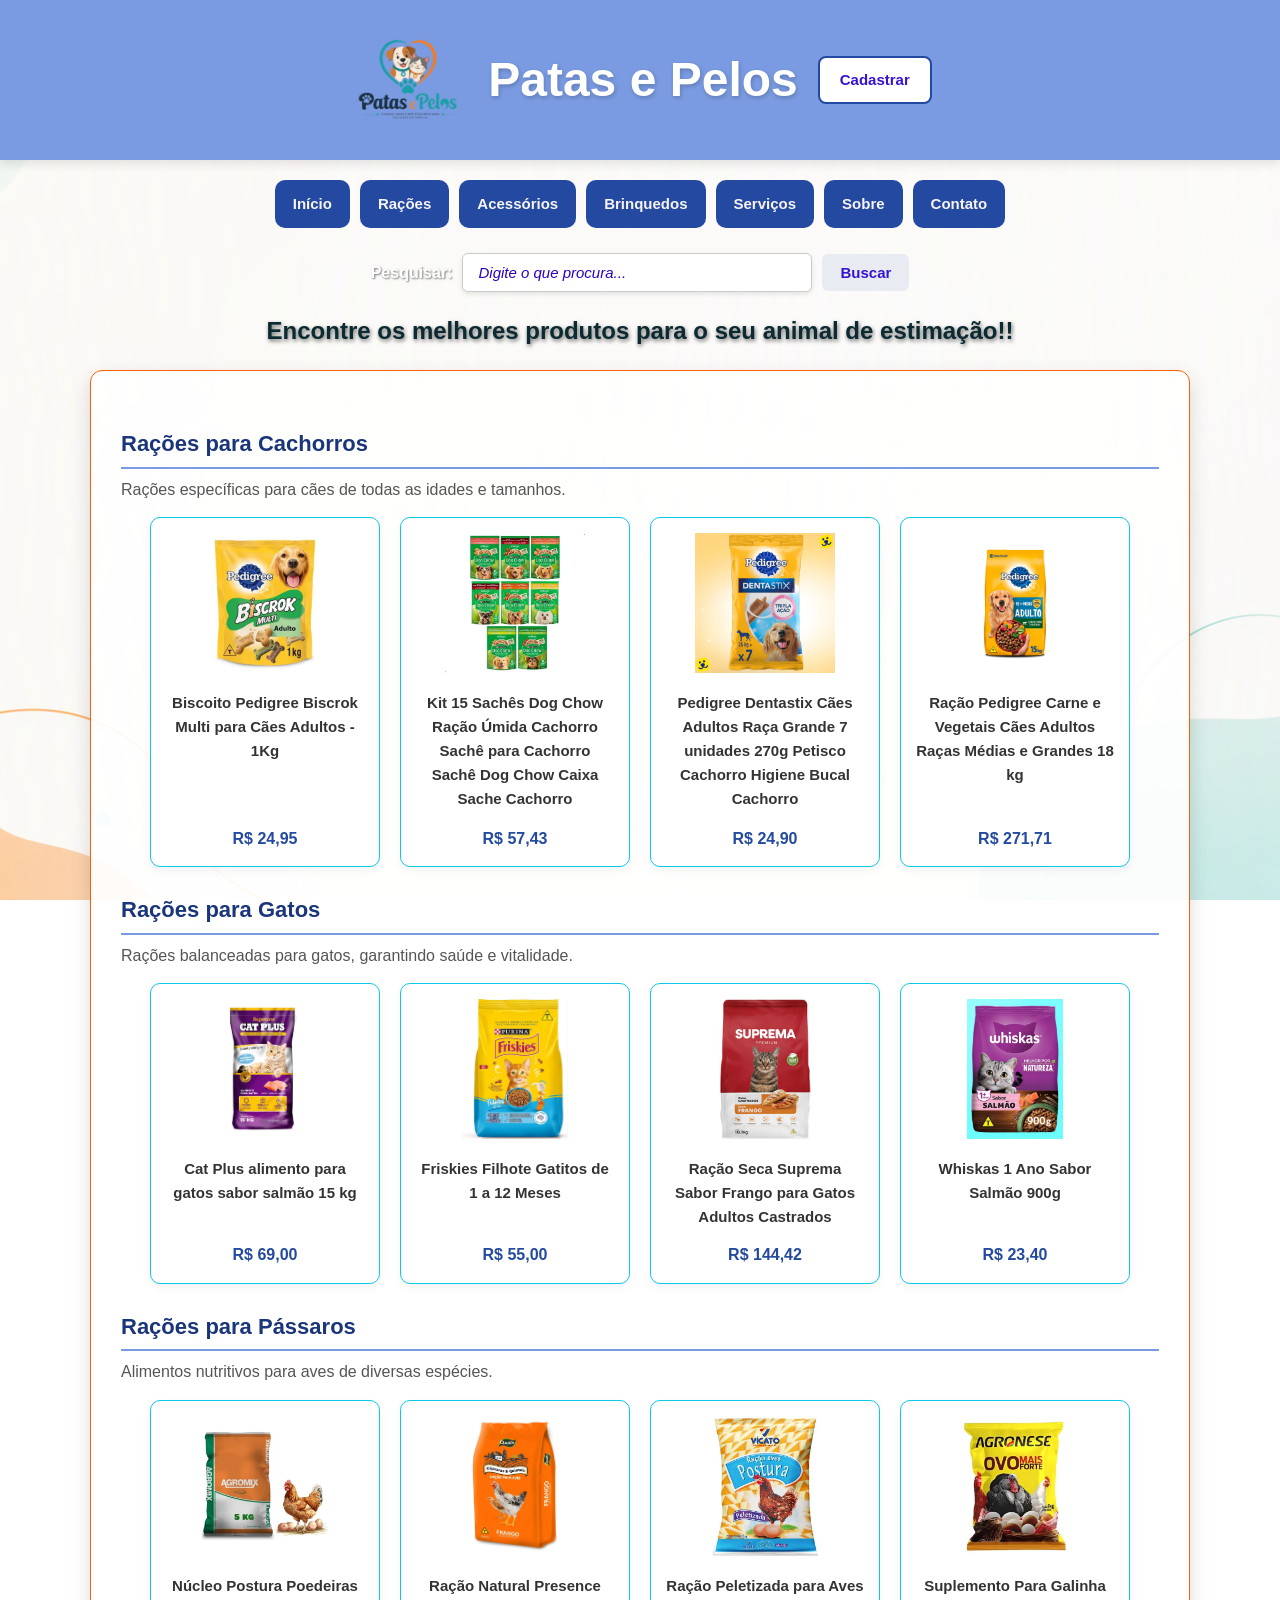
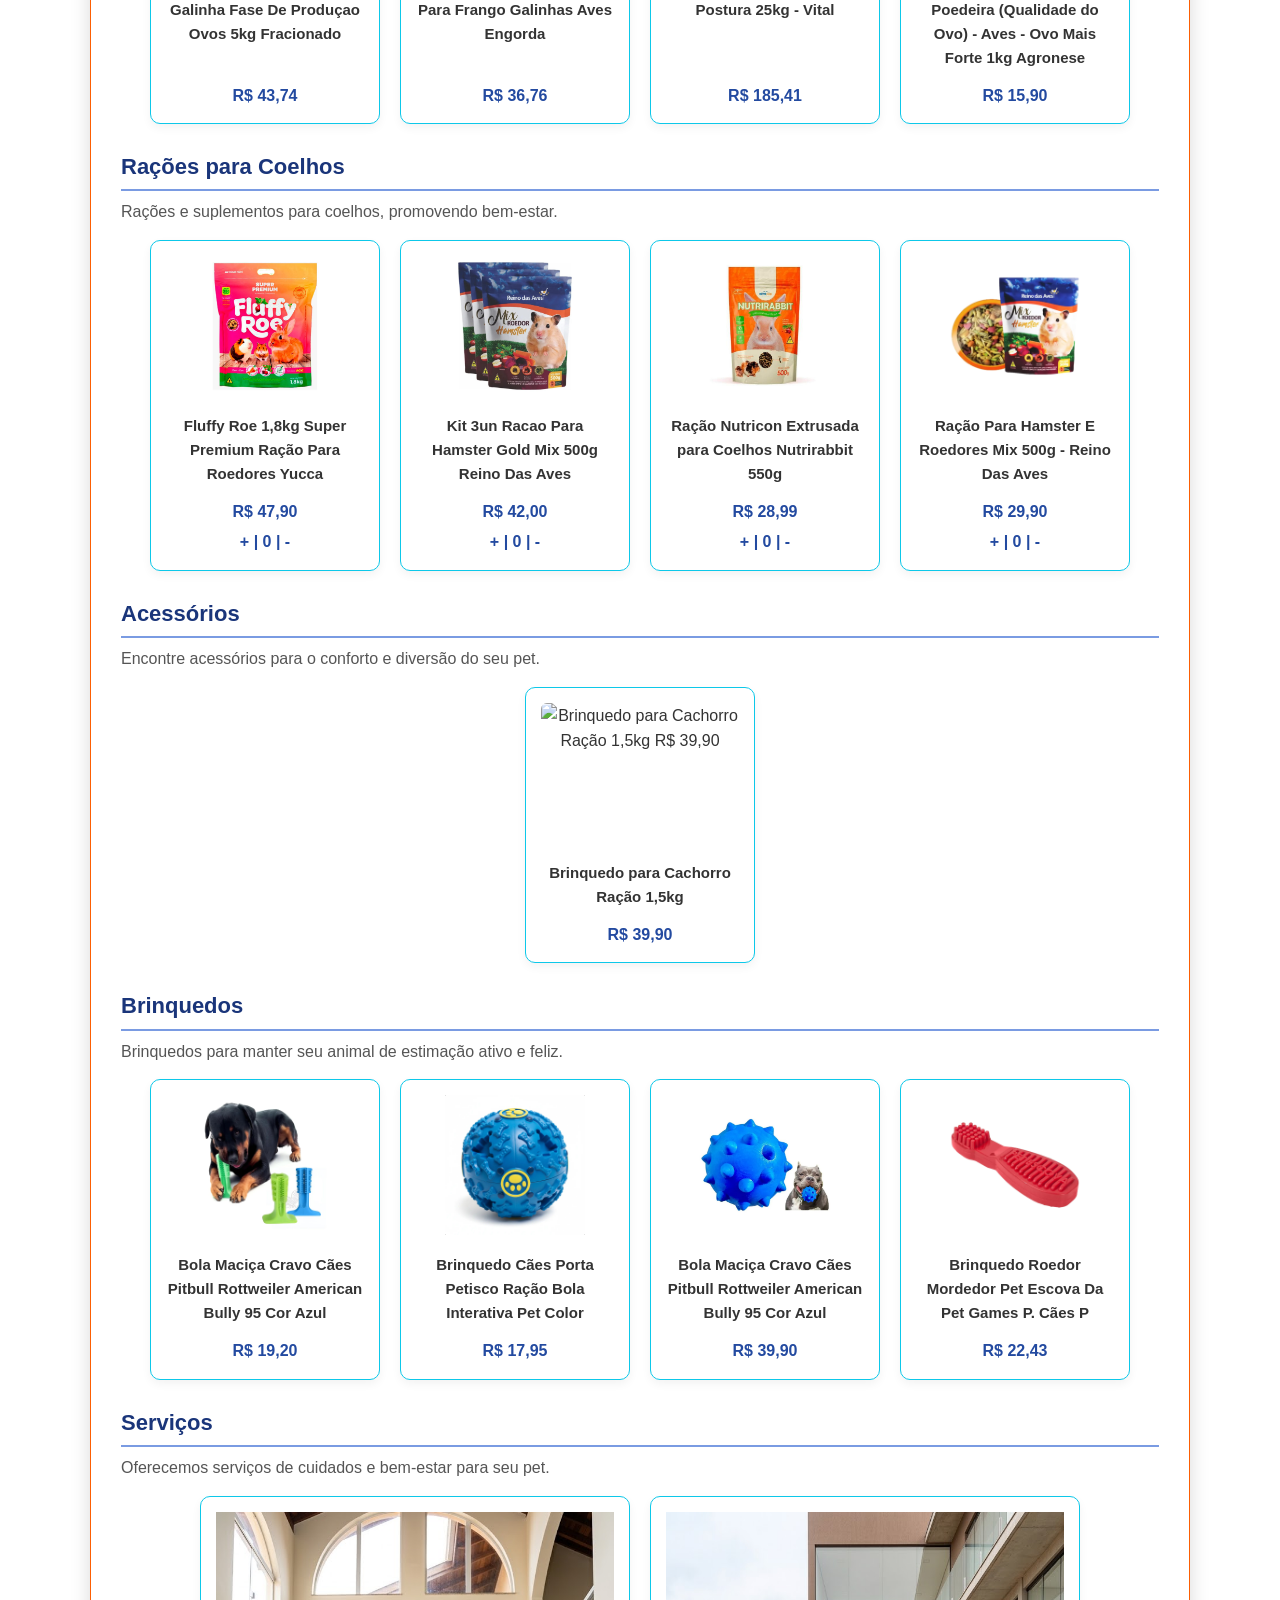
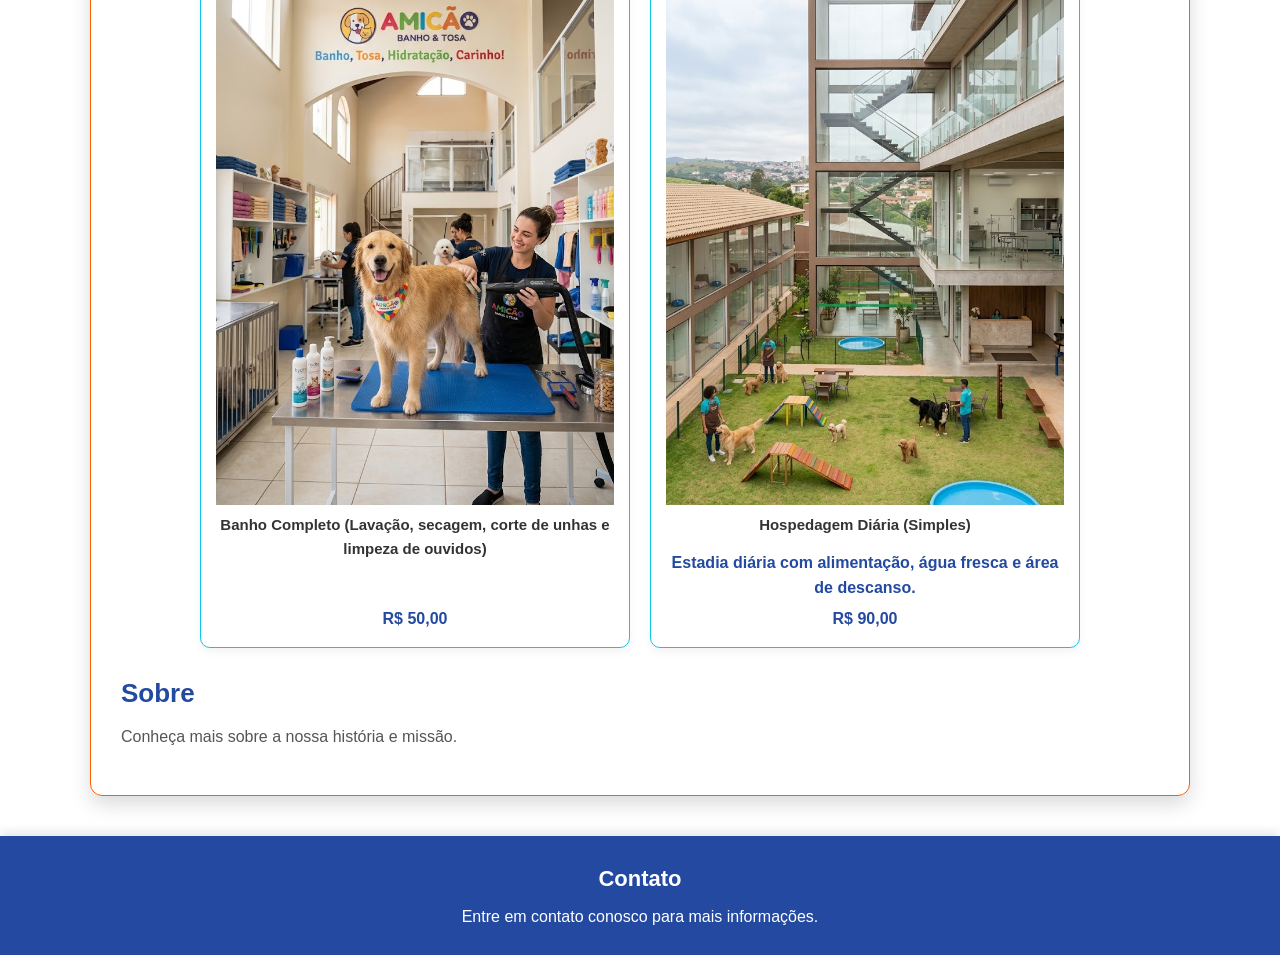
==== commit f6c511ce: "rtht ghfhgf" ====
--- a/index.html
+++ b/index.html
@@ -146,6 +146,7 @@
                         <img src="IMG_RAÇOES_DE_PASSAROS/Ração Peletizada para Aves Postura 25kg - Vital R$ 185,41.jpg" alt="Ração Peletizada para Aves Postura 25kg - Vital R$ 185,41">
                         <h4>Ração Peletizada para Aves Postura 25kg - Vital</h4>
                         <p>R$ 185,41</p>
+                        
                     </article>  
 
                     <article class="card-item">
@@ -160,50 +161,99 @@
                 <h3>Rações para Coelhos</h3>
                 <p>Rações e suplementos para coelhos, promovendo bem-estar.</p>
                 <div class="card"> 
-                    <article class="card-item">
-                        <img src="img/racao_cachorro1.jpg" alt="    ">
-                        <h4>Titulo card</h4>
-                        <p>descrição do card</p>
-                    </article>  
+
+                    <article class="card-item">
+                        <img src="IMG_RACOES_DE_COELHO/Fluffy Roe 1,8kg Super Premium Ração Para Roedores Yucca R$ 47,90.jpg" alt="Fluffy Roe 1,8kg Super Premium Ração Para Roedores Yucca R$ 47,90">
+                        <h4>Fluffy Roe 1,8kg Super Premium Ração Para Roedores Yucca</h4>
+                        <p>R$ 47,90</p>
+                        <P> + | 0 | - </P>
+                    </article> 
+                    
+                    <article class="card-item">
+                        <img src="IMG_RACOES_DE_COELHO/Kit 3un Racao Para Hamster Gold Mix 500g Reino Das Aves R$ 42,00.jpg" alt="Kit 3un Racao Para Hamster Gold Mix 500g Reino Das Aves R$ 42,00">
+                        <h4>Kit 3un Racao Para Hamster Gold Mix 500g Reino Das Aves</h4>
+                        <p>R$ 42,00</p>
+                        <P> + | 0 | - </P>
+                    </article>
+
+                    <article class="card-item">
+                        <img src="IMG_RACOES_DE_COELHO/Ração Nutricon Extrusada para Coelhos Nutrirabbit 550g R$ 28,99.jpg" alt="Ração Nutricon Extrusada para Coelhos Nutrirabbit 550g R$ 28,99">
+                        <h4>Ração Nutricon Extrusada para Coelhos Nutrirabbit 550g</h4>
+                        <p>R$ 28,99</p>
+                        <P> + | 0 | - </P>
+                    </article>
+
+                     <article class="card-item">
+                        <img src="IMG_RACOES_DE_COELHO/Ração Para Hamster E Roedores Mix 500g - Reino Das Aves R$ 29,90.jpg" alt="Ração Para Hamster E Roedores Mix 500g - Reino Das Aves R$ 29,90">
+                        <h4>Ração Para Hamster E Roedores Mix 500g - Reino Das Aves</h4>
+                        <p>R$ 29,90</p>
+                        <P> + | 0 | - </P>
+                    </article>
                 </div>
             </section>
         </section> 
         
-        <section id="acessorios">
-            <h2>Acessórios</h2>
+        <section id="acessorios" class="vendas">
+            <h3>Acessórios</h3>
             <p>Encontre acessórios para o conforto e diversão do seu pet.</p>
             <div class="card"> 
                     <article class="card-item">
-                        <img src="img/racao_cachorro1.jpg" alt="    ">
-                        <h4>Titulo card</h4>
-                        <p>descrição do card</p>
+                        <img src="IMG_ACESSORIOS/Brinquedo para Cachorro Ração 1,5kg R$ 39,90.jpg" alt="Brinquedo para Cachorro Ração 1,5kg R$ 39,90">
+                        <h4>Brinquedo para Cachorro Ração 1,5kg</h4>
+                        <p>R$ 39,90</p>
                     </article>  
                 </div>
         </section>
 
         <section id="brinquedos">
-            <h2>Brinquedos</h2>
+            <h3>Brinquedos</h3>
             <p>Brinquedos para manter seu animal de estimação ativo e feliz.</p>
             <div class="card"> 
-                    <article class="card-item">
-                        <img src="img/racao_cachorro1.jpg" alt="    ">
-                        <h4>Titulo card</h4>
-                        <p>descrição do card</p>
-                    </article>  
+
+                    <article class="card-item">
+                        <img src="IMG_BRIQUEDOS_/Bola Maciça Cravo Cães Pitbull Rottweiler American Bully 95 Cor Azul R$ 19,20.jpg" alt="Bola Maciça Cravo Cães Pitbull Rottweiler American Bully 95 Cor Azul R$ 19,20">
+                        <h4>Bola Maciça Cravo Cães Pitbull Rottweiler American Bully 95 Cor Azul</h4>
+                        <p>R$ 19,20</p>
+                    </article> 
+
+                    <article class="card-item">
+                        <img src="IMG_BRIQUEDOS_/Brinquedo Cães Porta Petisco Ração Bola Interativa Pet Color R$ 17,95.jpg" alt="Brinquedo Cães Porta Petisco Ração Bola Interativa Pet Color R$ 17,95">
+                        <h4>Brinquedo Cães Porta Petisco Ração Bola Interativa Pet Color</h4>
+                        <p>R$ 17,95</p>
+                    </article> 
+
+                    <article class="card-item">
+                        <img src="IMG_BRIQUEDOS_/Bola Maciça Cravo Cães Pitbull Rottweiler American Bully 95 Cor Azul R$ 39,90.jpg" alt="Bola Maciça Cravo Cães Pitbull Rottweiler American Bully 95 Cor Azul R$ 39,90">
+                        <h4>Bola Maciça Cravo Cães Pitbull Rottweiler American Bully 95 Cor Azul</h4>
+                        <p>R$ 39,90</p>
+                    </article> 
+
+                    <article class="card-item">
+                        <img src="IMG_BRIQUEDOS_/Brinquedo Roedor Mordedor Pet Escova Da Pet Games P. Cães P R$ 22,43.jpg" alt="Brinquedo Roedor Mordedor Pet Escova Da Pet Games P. Cães P R$ 22,43">
+                        <h4>Brinquedo Roedor Mordedor Pet Escova Da Pet Games P. Cães P</h4>
+                        <p>R$ 22,43</p>
+                    </article> 
                 </div>
         </section>
 
         
 
         <section id="servicos">
-            <h2>Serviços</h2>
+            <h3>Serviços</h3>
             <p>Oferecemos serviços de cuidados e bem-estar para seu pet.</p>
             <div class="card"> 
-                    <article class="card-service">
-                        <img src="img/racao_cachorro1.jpg" alt="    ">
-                        <h4>Titulo card</h4>
-                        <p>descrição do card</p>
-                    </article>  
+                     <article class="card-item_servisos">
+                        <img src="IMG_SERVISOS_/Banho Completo (Lavação, secagem, corte de unhas e limpeza de ouvidos) R$ 50,00.jpg" alt="Banho Completo (Lavação, secagem, corte de unhas e limpeza de ouvidos) R$ 50,00">
+                        <h4>Banho Completo (Lavação, secagem, corte de unhas e limpeza de ouvidos)</h4>
+                        <p>R$ 50,00</p>
+                    </article>
+
+                     <article class="card-item_servisos">
+                        <img src="IMG_SERVISOS_/(Diária) Hospedagem SimplesEstadia diária com alimentação, água fresca e área de descanso. R$ 90.jpg" alt="Hospedagem Diária (Simples) R$ 90,00">
+                        <h4>Hospedagem Diária (Simples)</h4>
+                        <p>Estadia diária com alimentação, água fresca e área de descanso.</p>
+                        <p>R$ 90,00</p>
+                    </article>
                 </div>
         </section>
 
--- a/style.css
+++ b/style.css
@@ -280,6 +280,33 @@
     margin: 5px 0 0 0;
 }
 
+.card-item_servisos{
+    background-color: #ffffff;
+    border: 1px solid #0dc8e9;
+    border-radius: 10px;
+    padding: 15px;
+    text-align: center;
+    width: 430px;
+    box-shadow: 0 4px 10px rgba(0,0,0,0.05);
+    transition: transform 0.3s ease, box-shadow 0.3s ease;
+    display: flex;
+    flex-direction: column;
+    justify-content: space-between;
+}
+
+.card-item_servisos p{
+    font-size: 16px;
+    font-weight: bold;
+    color: #234aa0;
+    margin: 5px 0 0 0;
+}
+
+.card-item_servisos h4{
+    font-size: 15px;
+    color: #333;
+    margin: 8px 0;
+    flex-grow: 1;
+}
 
 footer {
     text-align: center;
